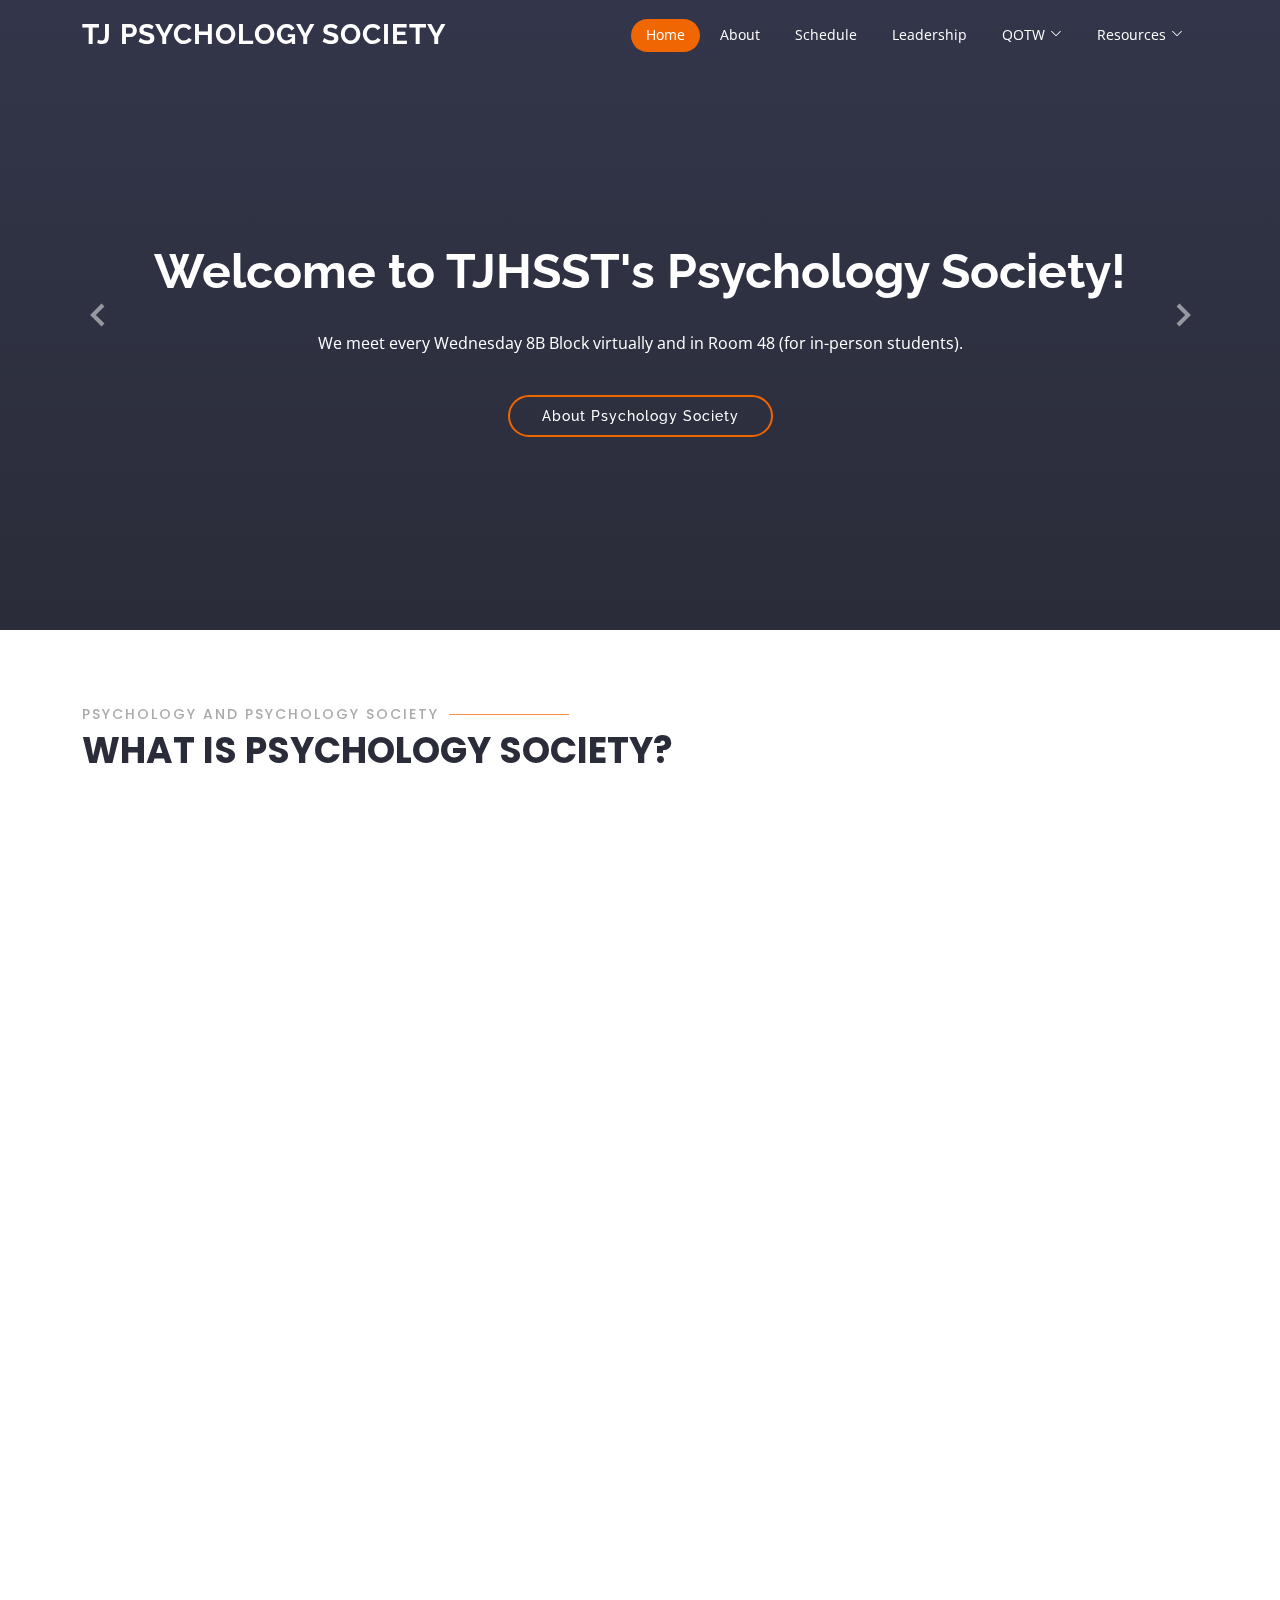
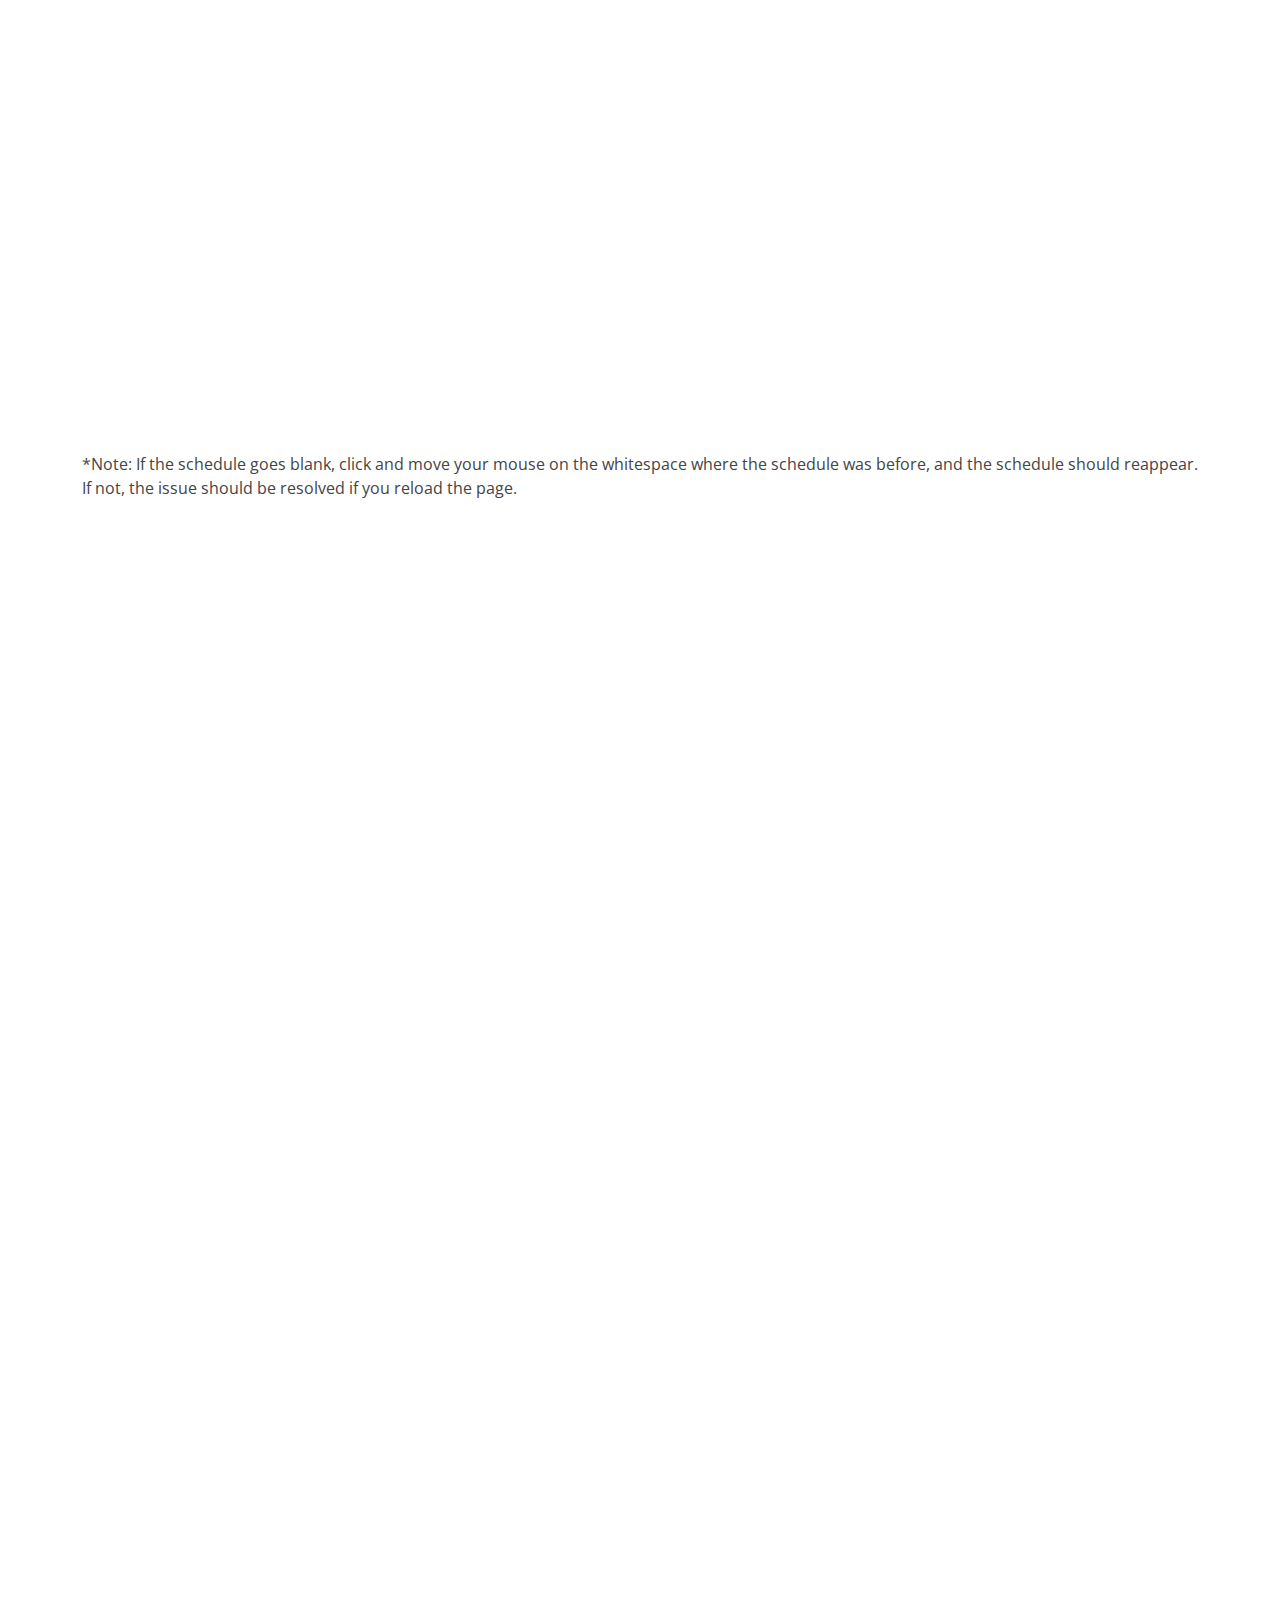
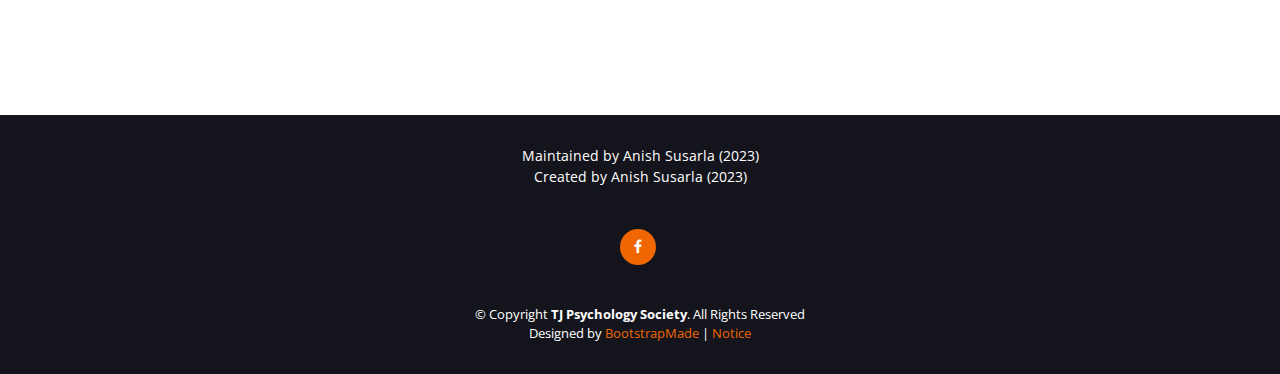
==== index.html @ 1a642ba5 "update img ref - 04-02-21 2:57pm" ====
<!DOCTYPE html>
<html lang="en">

<head>
  <meta charset="utf-8">
  <meta content="width=device-width, initial-scale=1.0" name="viewport">

  <title>TJ Psychology Society</title>
  <meta content="" name="description">
  <meta content="" name="keywords">

  <!-- Favicons -->
  <link href="assets/img/favicon2.png" rel="icon">
  <link href="assets/img/apple-touch-icon.png" rel="apple-touch-icon">

  <!-- Google Fonts -->
  <link href="https://fonts.googleapis.com/css?family=Open+Sans:300,300i,400,400i,600,600i,700,700i|Raleway:300,300i,400,400i,500,500i,600,600i,700,700i|Poppins:300,300i,400,400i,500,500i,600,600i,700,700i" rel="stylesheet">

  <!-- Vendor CSS Files -->
  <link href="assets/vendor/animate.css/animate.min.css" rel="stylesheet">
  <link href="assets/vendor/aos/aos.css" rel="stylesheet">
  <link href="assets/vendor/bootstrap/css/bootstrap.min.css" rel="stylesheet">
  <link href="assets/vendor/bootstrap-icons/bootstrap-icons.css" rel="stylesheet">
  <link href="assets/vendor/boxicons/css/boxicons.min.css" rel="stylesheet">
  <link href="assets/vendor/glightbox/css/glightbox.min.css" rel="stylesheet">
  <link href="assets/vendor/remixicon/remixicon.css" rel="stylesheet">
  <link href="assets/vendor/swiper/swiper-bundle.min.css" rel="stylesheet">

  <!-- Template Main CSS File -->
  <link href="assets/css/style.css" rel="stylesheet">

  <!-- =======================================================
  * Template Name: Selecao - v4.1.0
  * Template URL: https://bootstrapmade.com/selecao-bootstrap-template/
  * Author: BootstrapMade.com 
  * License: https://bootstrapmade.com/license/
  ======================================================== -->
</head>

<body>

  <!-- ======= Header ======= -->
  <header id="header" class="fixed-top d-flex align-items-center  header-transparent ">
    <div class="container d-flex align-items-center justify-content-between">

      <div class="logo">
        <h1><a href="index.html">TJ PSYCHOLOGY SOCIETY</a></h1>
      </div>

      <nav id="navbar" class="navbar">
        <ul>
          <li><a class="nav-link scrollto active" href="#hero">Home</a></li>
          <li><a class="nav-link scrollto" href="#about">About</a></li>
          <li><a class="nav-link scrollto" href="#schedule">Schedule</a></li>
          <li><a class="nav-link scrollto" href="#team">Leadership</a></li>
          <li class="dropdown"><a href="https://docs.google.com/forms/d/e/1FAIpQLSdiTD6ahr55Bt3IX2tHbGEdwJKEc-33DGh9ZpDoCtppLdoUzA/viewform", target="_blank"><span>QOTW</span> <i class="bi bi-chevron-down"></i></a>
            <ul>
              <li><a href="https://docs.google.com/spreadsheets/d/1Gc9QpyV08xGhLRUCPkau6WySYodhN2uGsA_HZt8ia4I/edit?usp=sharing" target="_blank">Leaderboard</a></li>
            </ul>
          </li>
          <li class="dropdown"><a href="resources.html"><span>Resources</span> <i class="bi bi-chevron-down"></i></a>
            <ul>
              <li><a href="lectures.html">2020-21 Lectures</a></li>
              <li><a href="announcements.html">Announcements</a></li>
              <li><a href="https://tinyurl.com/TJPsychSocConstitution" target="_blank">Club Constitution</a></li>
              <li><a href="https://tinyurl.com/TJPsychSocMailingList" target="_blank">Mailing List</a></li>
              <li><a href="resources.html#psychOpportunities">Psychology Opportunities</a></li>
              <li><a href="additional.html">Additional Resources</a></li>
            </ul>
          </li>
        </ul>
        <i class="bi bi-list mobile-nav-toggle"></i>
      </nav><!-- .navbar -->

    </div>

    
  </header><!-- End Header -->

  <!-- ======= Hero Section ======= -->
  <section id="hero" class="d-flex flex-column justify-content-end align-items-center">
    <div id="heroCarousel" data-bs-interval="5000" class="container carousel carousel-fade" data-bs-ride="carousel">

      <!-- Slide 1 -->
      <div class="carousel-item active">
        <div class="carousel-container">
          <h2 class="animate__animated animate__fadeInDown">Welcome to <span>TJHSST's Psychology Society!</span></h2>
          <p class="animate__animated fanimate__fadeInUp">We meet every Wednesday 8B Block virtually and in Room 48 (for in-person students).</p>
          <a href="#about" class="btn-get-started animate__animated animate__fadeInUp scrollto">About Psychology Society</a>
        </div>
      </div>

      <!-- Slide 2 -->
      <div class="carousel-item">
        <div class="carousel-container">
          <h2 class="animate__animated animate__fadeInDown">Want to learn about cool psychology topics</h2>
          <p class="animate__animated animate__fadeInUp">Like illusions, memory, perception, and more?</p>
          <a href="lectures.html" class="btn-get-started animate__animated animate__fadeInUp scrollto">View our past lectures</a>
        </div>
      </div>

      <!-- Slide 3 -->
      <div class="carousel-item">
        <div class="carousel-container">
          <h2 class="animate__animated animate__fadeInDown">Join us every Wednesday 8B Block</h2>
          <p class="animate__animated animate__fadeInUp">For interactive lectures, activities, and experiments pertaining to psychology!</p>
          <a href="https://tinyurl.com/TJPsychSocMailingList" target="_blank" class="btn-get-started animate__animated animate__fadeInUp scrollto">Join our Mailing List!</a>
        </div>
      </div>

      <a class="carousel-control-prev" href="#heroCarousel" role="button" data-bs-slide="prev">
        <span class="carousel-control-prev-icon bx bx-chevron-left" aria-hidden="true"></span>
      </a>

      <a class="carousel-control-next" href="#heroCarousel" role="button" data-bs-slide="next">
        <span class="carousel-control-next-icon bx bx-chevron-right" aria-hidden="true"></span>
      </a>
    
    <div>

    </section><!-- End Hero -->

    <!-- ======= About Section ======= -->
    <section id="about" class="about">
      <div class="container">

        <div class="section-title" data-aos="zoom-out">
          <h2>Psychology and Psychology Society</h2>
          <p>What is Psychology Society?</p>
        </div>

        <div class="row content" data-aos="fade-up">
          <div class="col-lg-6">
            <p>
              Psychology is the study of the mind and behavior (American Psychological Association). Here are some places where psychology is used, that you may have not even noticed!
            </p>
            <p>
              We aim to help students explore their interest in psychology through <br> competitions, interactive games, and fun presentations!
            </p>
          </div>
          <div class="col-lg-6 pt-4 pt-lg-0">
            <p>
              We also provide a bounty of resources that you can view to help you explore your interest in psychology!
            </p>
            <a href="resources.html#psychOpportunities" class="btn-learn-more">Psychology Opportunities</a>
          </div>
        </div>

      </div>
    </section><!-- End About Section -->

    <!-- ======= Schedule Section ======= -->
    <section id="schedule" class="schedule">
      <div class="container">

        <div class="section-title" data-aos="zoom-out">
          <h1>Schedule*</h1>
        </div>

        <p><iframe width=55% height="860px"
        src="https://docs.google.com/spreadsheets/d/e/2PACX-1vRfyTHDIfoZhvks8K4xETNmg35-pO_MVTUprwcq9PggQh6pDBzN7PwajuSu5PRzFOYyxEeQQCEhjYvd/pubhtml?widget=true&amp;headers=false"></iframe>
        </p>

        <p>
          *Note: If the schedule goes blank, click and move your mouse on the whitespace where the schedule was before, and the schedule should reappear.<br>
          If not, the issue should be resolved if you reload the page.
        </p>
      </div>
    </section><!-- End Schedule Section -->

    <!-- ======= Team Section ======= -->
    <section id="team" class="team">
      <div class="container">

        <div class="section-title" data-aos="zoom-out">
          <h2>Leadership</h2>
          <p>Meet the Team</p>
        </div>

        <div class="row">
          
          <div class="col-lg-3 col-md-6 d-flex align-items-stretch">
            <div class="member" data-aos="fade-up">
              <div class="member-img">
                <img src="assets/img/team/team-1.jpg" class="img-fluid" alt="">
              </div>
              <div class="member-info">
                <h4>Mrs. Teresa Hamrick</h4>
                <span>Sponsor</span>
              </div>
            </div>
          </div>

          <div class="col-lg-3 col-md-6 d-flex align-items-stretch">
            <div class="member" data-aos="fade-up" data-aos-delay="100">
              <div class="member-img">
                <img src="assets/img/team/jay.jpg" class="img-fluid" alt="">
              </div>
              <div class="member-info">
                <h4>Jay</h4>
                <span>Co-President</span>
              </div>
            </div>
          </div>

          <div class="col-lg-3 col-md-6 d-flex align-items-stretch">
            <div class="member" data-aos="fade-up" data-aos-delay="200">
              <div class="member-img">
                <img src="assets/img/team/keertana.jpg" class="img-fluid" alt="">
              </div>
              <div class="member-info">
                <h4>Keertana</h4>
                <span>Co-President</span>
              </div>
            </div>
          </div>

        </div>

        <div class="row">
          
          <div class="col-lg-3 col-md-6 d-flex align-items-stretch">
            <div class="member" data-aos="fade-up">
              <div class="member-img">
                <img src="assets/img/team/team-1.jpg" class="img-fluid" alt="">
              </div>
              <div class="member-info">
                <h4>Libby</h4>
                <span>Activities Coordinator</span>
              </div>
            </div>
          </div>

          <div class="col-lg-3 col-md-6 d-flex align-items-stretch">
            <div class="member" data-aos="fade-up" data-aos-delay="100">
              <div class="member-img">
                <img src="assets/img/team/samanvi.PNG" class="img-fluid" alt="">
              </div>
              <div class="member-info">
                <h4>Samanvi</h4>
                <span>Activities Coordinator</span>
              </div>
            </div>
          </div>

          <div class="col-lg-3 col-md-6 d-flex align-items-stretch">
            <div class="member" data-aos="fade-up" data-aos-delay="200">
              <div class="member-img">
                <img src="assets/img/team/anish.PNG" class="img-fluid" alt="">
              </div>
              <div class="member-info">
                <h4>Anish</h4>
                <span>Webmaster</span>
              </div>
            </div>
          </div>

          <div class="col-lg-3 col-md-6 d-flex align-items-stretch">
            <div class="member" data-aos="fade-up" data-aos-delay="300">
              <div class="member-img">
                <img src="assets/img/team/sai.png" class="img-fluid" alt="">
              </div>
              <div class="member-info">
                <h4>Sai</h4>
                <span>Treasurer</span>
              </div>
            </div>
          </div>

        </div>

      </div>
    </section><!-- End Team Section -->

  </main><!-- End #main -->

  <!-- ======= Footer ======= -->
  <footer id="footer">
    <div class="container">
      Maintained by Anish Susarla (2023)<br>
      Created by Anish Susarla (2023)<br><br><br>
      <div class="social-links">
        <a href="https://tinyurl.com/TJPsychSoc" target="_blank" class="facebook"><i class="bx bxl-facebook"></i></a>
      </div>
      <div class="credits">
        <!-- All the links in the footer should remain intact. -->
        <!-- You can delete the links only if you purchased the pro version. -->
        <!-- Licensing information: https://bootstrapmade.com/license/ -->
        <!-- Purchase the pro version with working PHP/AJAX contact form: https://bootstrapmade.com/selecao-bootstrap-template/ -->
        © Copyright <strong><span>TJ Psychology Society</span></strong>. All Rights Reserved <br>
        Designed by <a href="https://bootstrapmade.com/">BootstrapMade</a>
         | 
        <a href="Notice.txt" target="_blank">Notice</a>
      </div>
    </div>
  </footer><!-- End Footer -->

  <a href="#" class="back-to-top d-flex align-items-center justify-content-center"><i class="bi bi-arrow-up-short"></i></a>

  <!-- Vendor JS Files -->
  <script src="assets/vendor/aos/aos.js"></script>
  <script src="assets/vendor/bootstrap/js/bootstrap.bundle.min.js"></script>
  <script src="assets/vendor/glightbox/js/glightbox.min.js"></script>
  <script src="assets/vendor/isotope-layout/isotope.pkgd.min.js"></script>
  <script src="assets/vendor/php-email-form/validate.js"></script>
  <script src="assets/vendor/swiper/swiper-bundle.min.js"></script>

  <!-- Template Main JS File -->
  <script src="assets/js/main.js"></script>

</body>

</html>
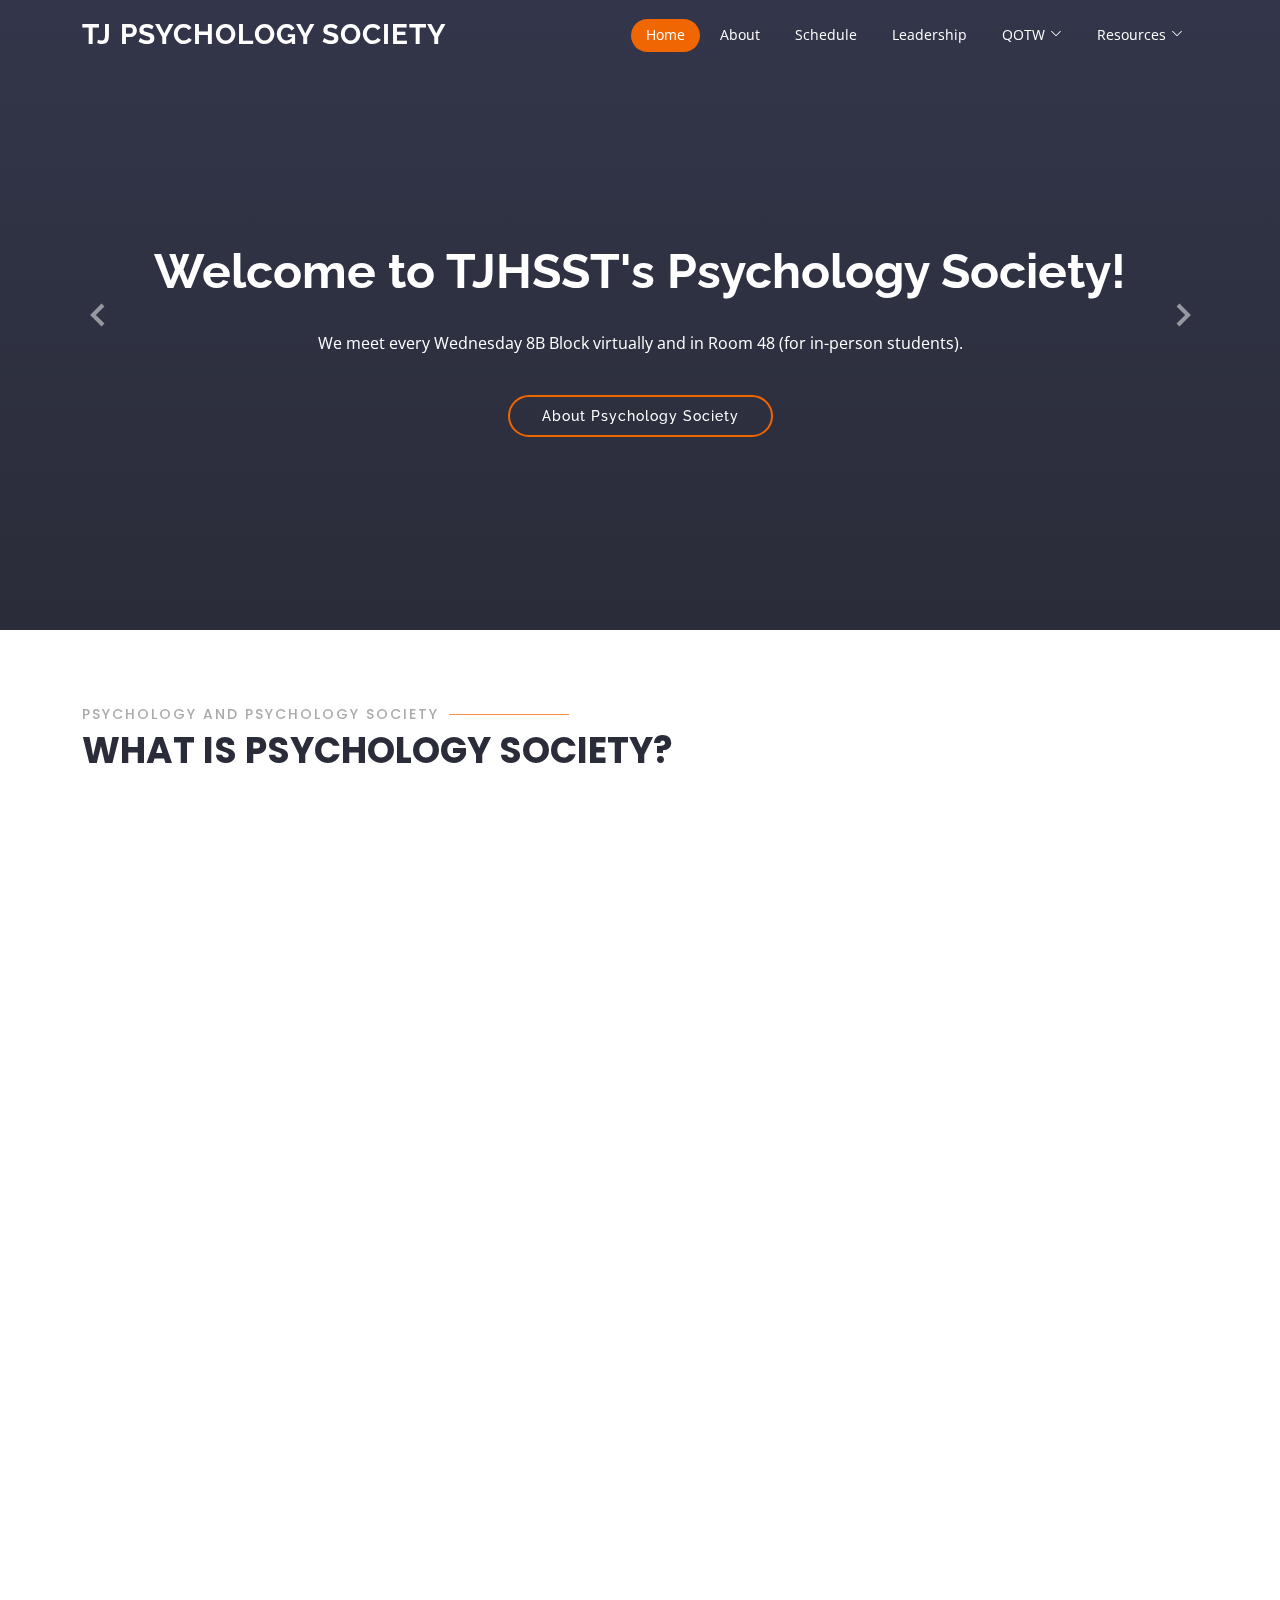
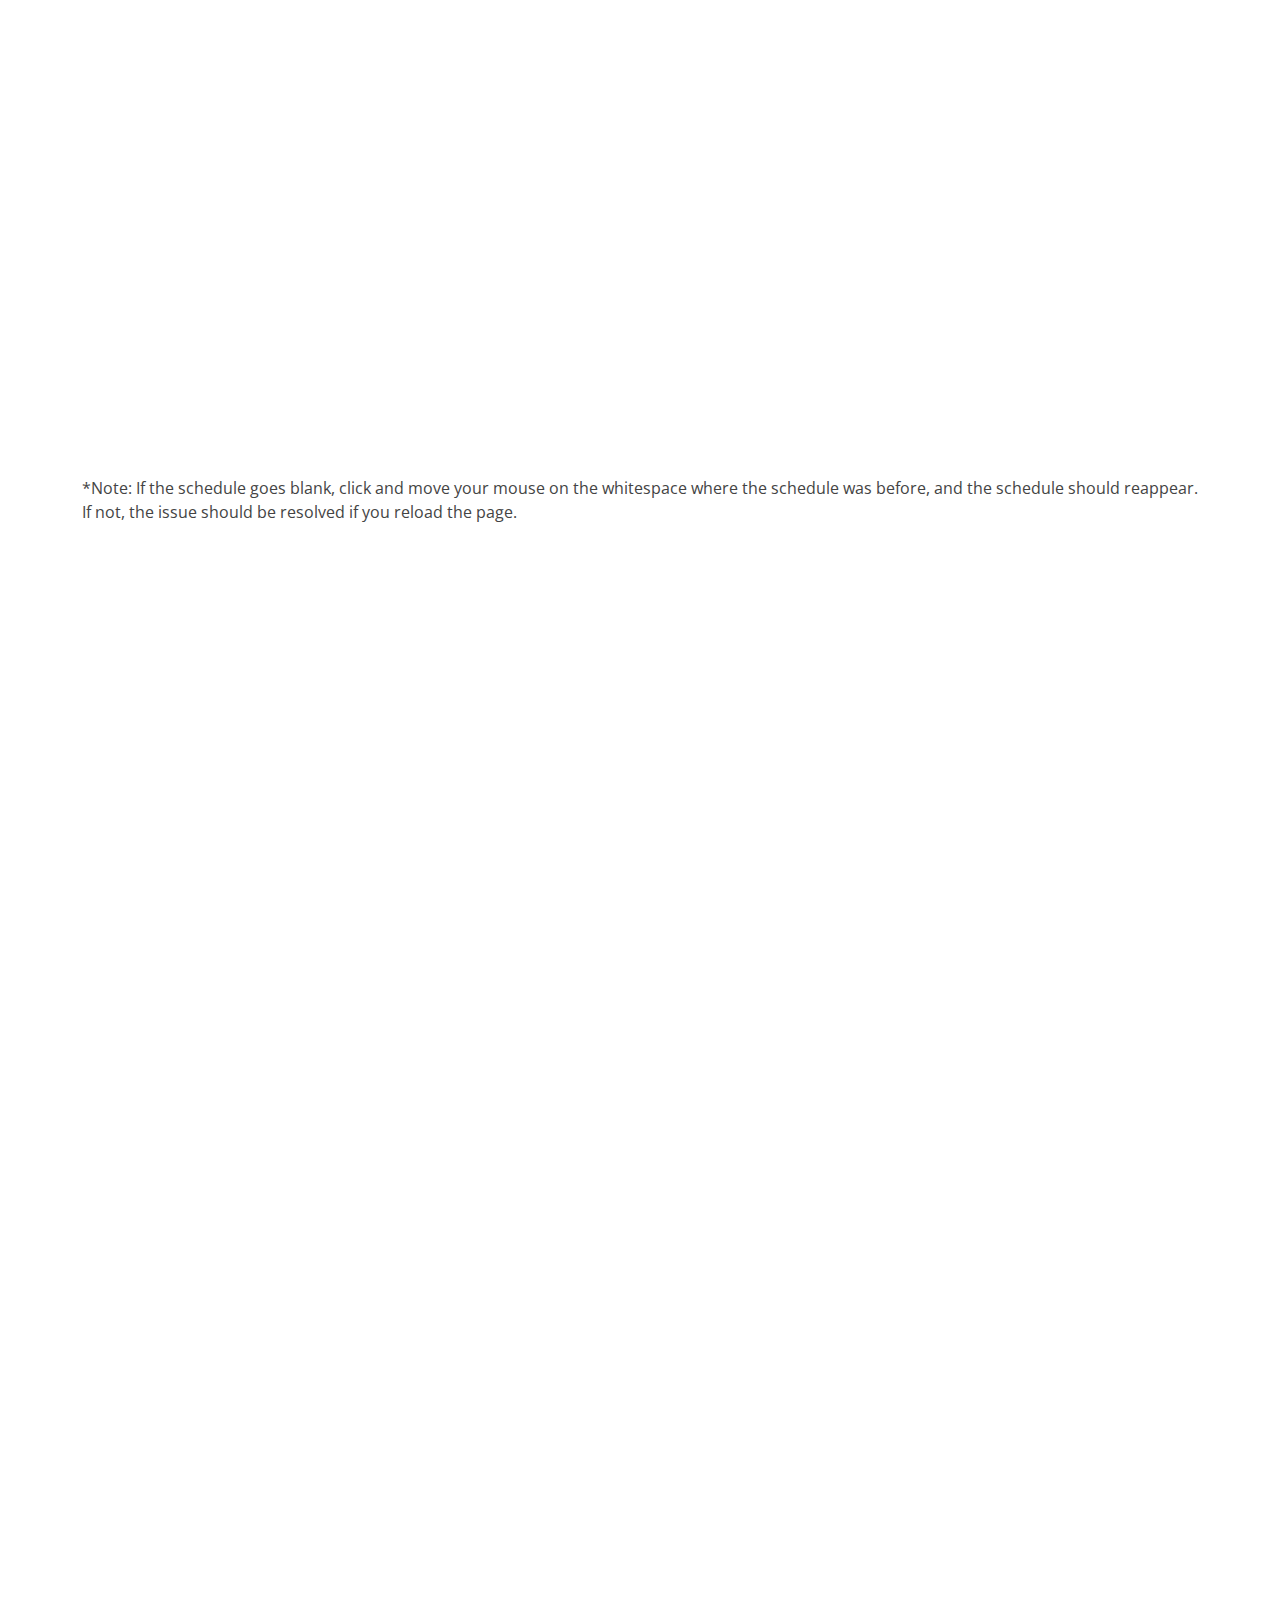
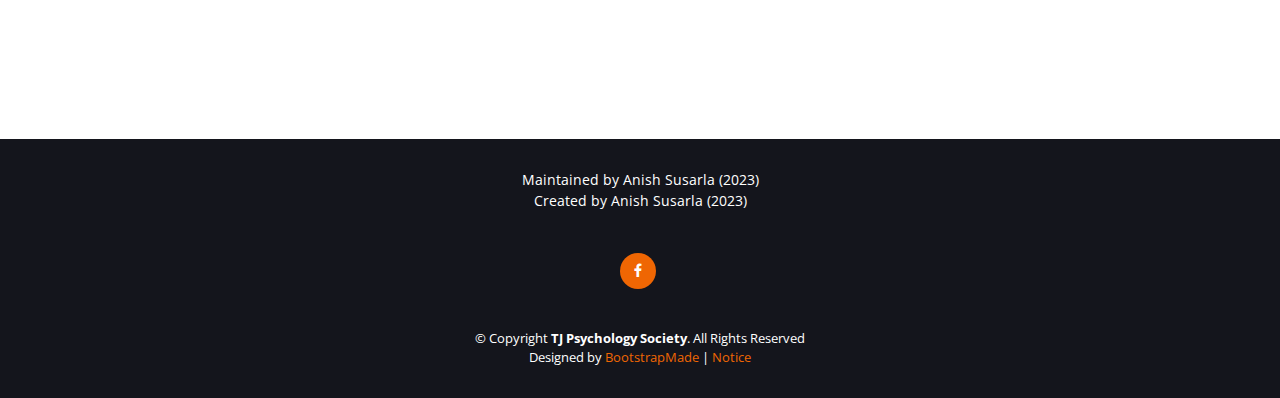
==== commit bf714a2f: "updated wording in about - 04-02-21 3:25pm" ====
--- a/index.html
+++ b/index.html
@@ -132,7 +132,7 @@
         <div class="row content" data-aos="fade-up">
           <div class="col-lg-6">
             <p>
-              Psychology is the study of the mind and behavior (American Psychological Association). Here are some places where psychology is used, that you may have not even noticed!
+              Psychology is the study of the mind and behavior (American Psychological Association). Psychology helps people in a major way because it explain why people act the way they do; so this can help them understand their mistakes through science!
             </p>
             <p>
               We aim to help students explore their interest in psychology through <br> competitions, interactive games, and fun presentations!
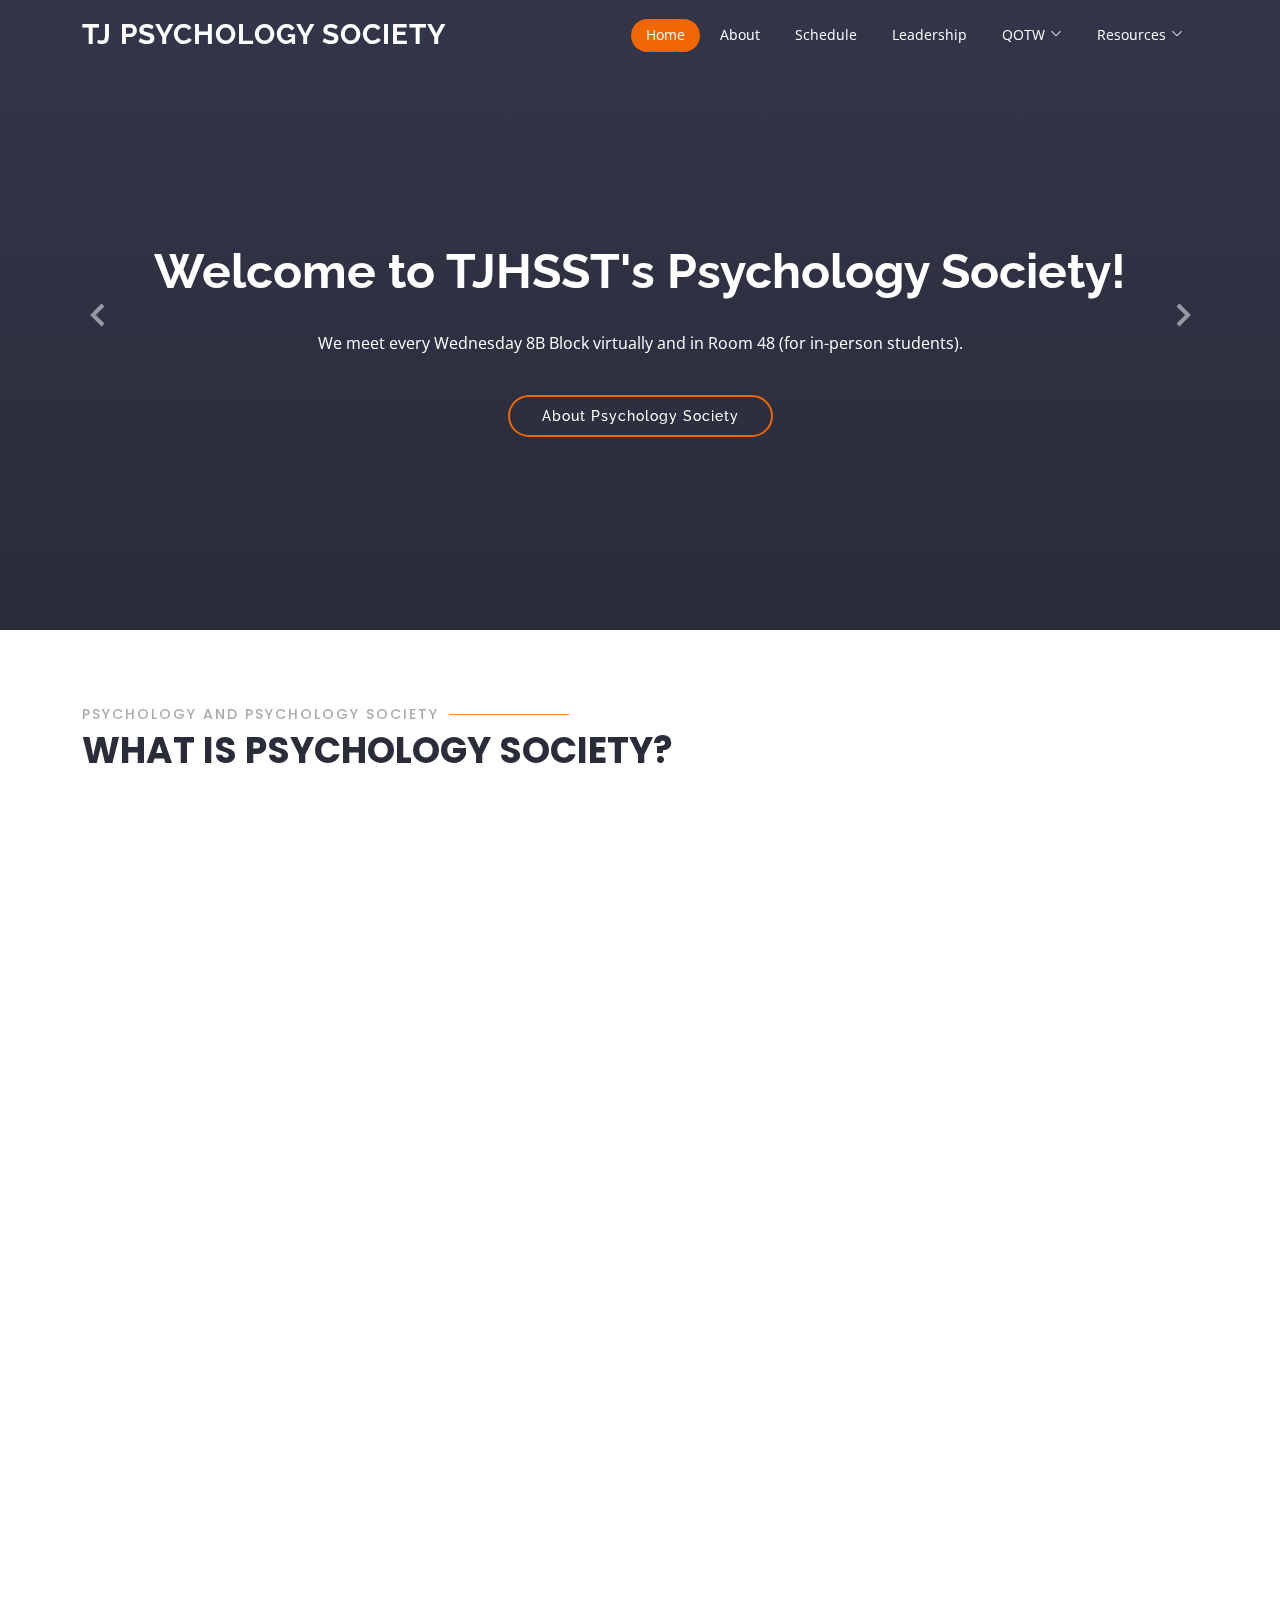
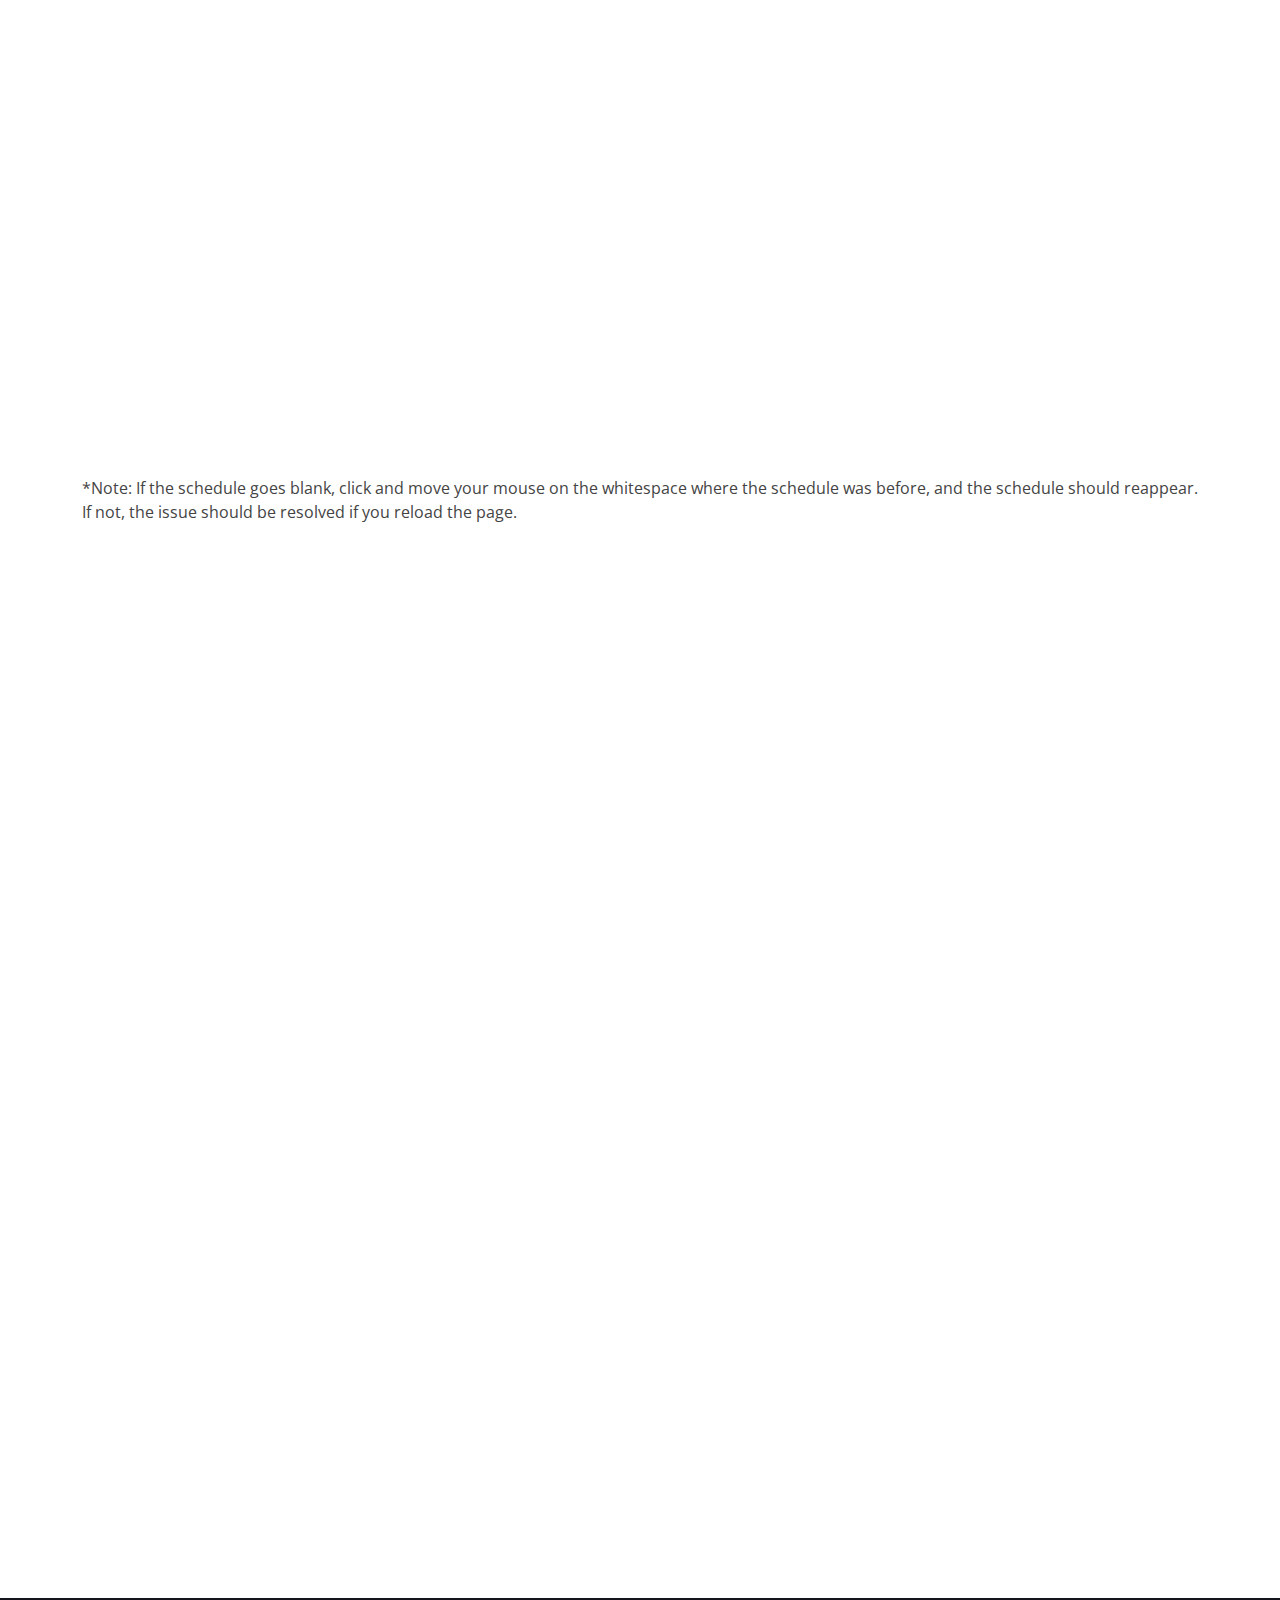
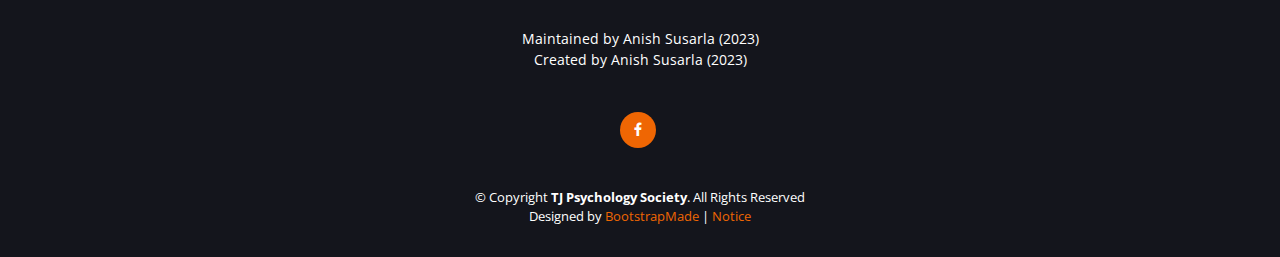
==== commit 9f312ea1: "update img refs - 04-05-21 9:37am" ====
--- a/index.html
+++ b/index.html
@@ -206,7 +206,7 @@
           <div class="col-lg-3 col-md-6 d-flex align-items-stretch">
             <div class="member" data-aos="fade-up" data-aos-delay="200">
               <div class="member-img">
-                <img src="assets/img/team/keertana.jpg" class="img-fluid" alt="">
+                <img src="assets/img/team/keertana_cropped.jpg" class="img-fluid" alt="">
               </div>
               <div class="member-info">
                 <h4>Keertana</h4>
@@ -222,7 +222,7 @@
           <div class="col-lg-3 col-md-6 d-flex align-items-stretch">
             <div class="member" data-aos="fade-up">
               <div class="member-img">
-                <img src="assets/img/team/team-1.jpg" class="img-fluid" alt="">
+                <img src="assets/img/team/libby.jpg" class="img-fluid" alt="">
               </div>
               <div class="member-info">
                 <h4>Libby</h4>
@@ -234,7 +234,7 @@
           <div class="col-lg-3 col-md-6 d-flex align-items-stretch">
             <div class="member" data-aos="fade-up" data-aos-delay="100">
               <div class="member-img">
-                <img src="assets/img/team/samanvi.PNG" class="img-fluid" alt="">
+                <img src="assets/img/team/samanvi_cropped.png" class="img-fluid" alt="">
               </div>
               <div class="member-info">
                 <h4>Samanvi</h4>
@@ -246,7 +246,7 @@
           <div class="col-lg-3 col-md-6 d-flex align-items-stretch">
             <div class="member" data-aos="fade-up" data-aos-delay="200">
               <div class="member-img">
-                <img src="assets/img/team/anish.PNG" class="img-fluid" alt="">
+                <img src="assets/img/team/anish_cropped.png" class="img-fluid" alt="">
               </div>
               <div class="member-info">
                 <h4>Anish</h4>
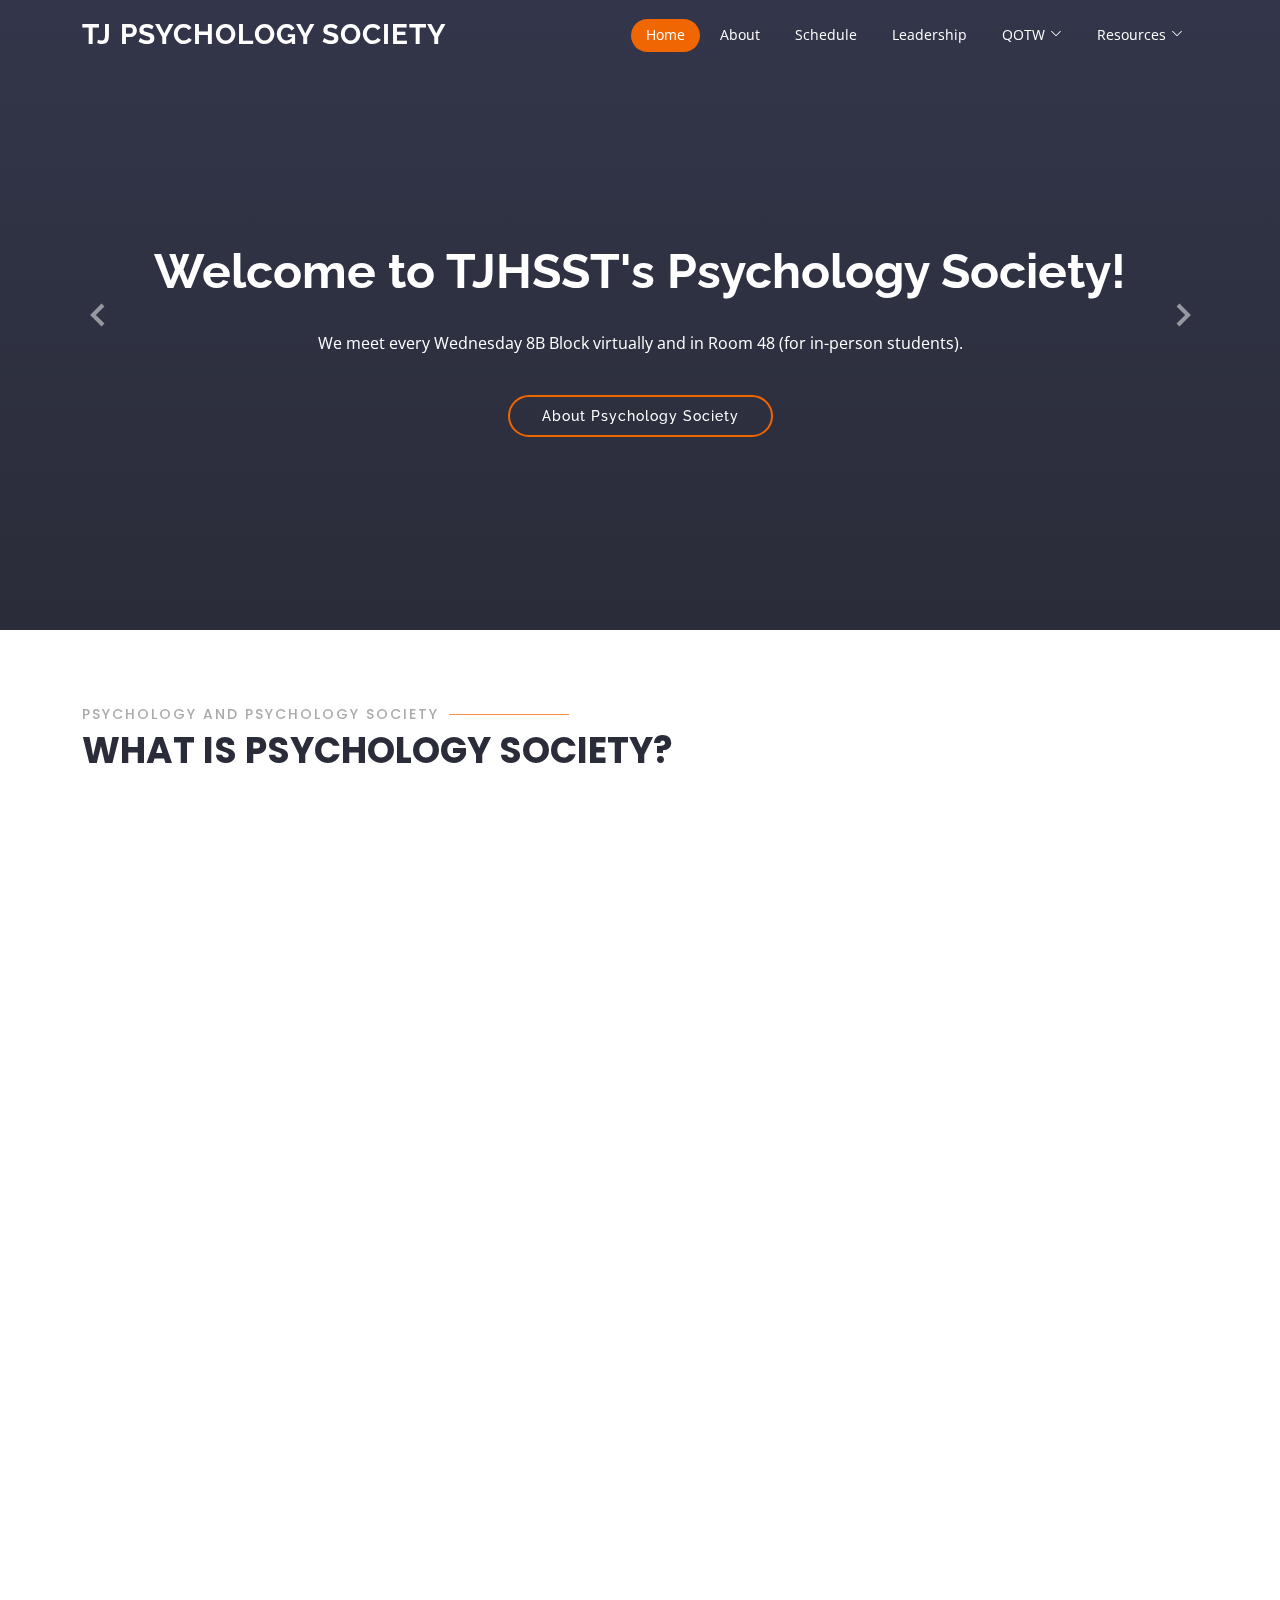
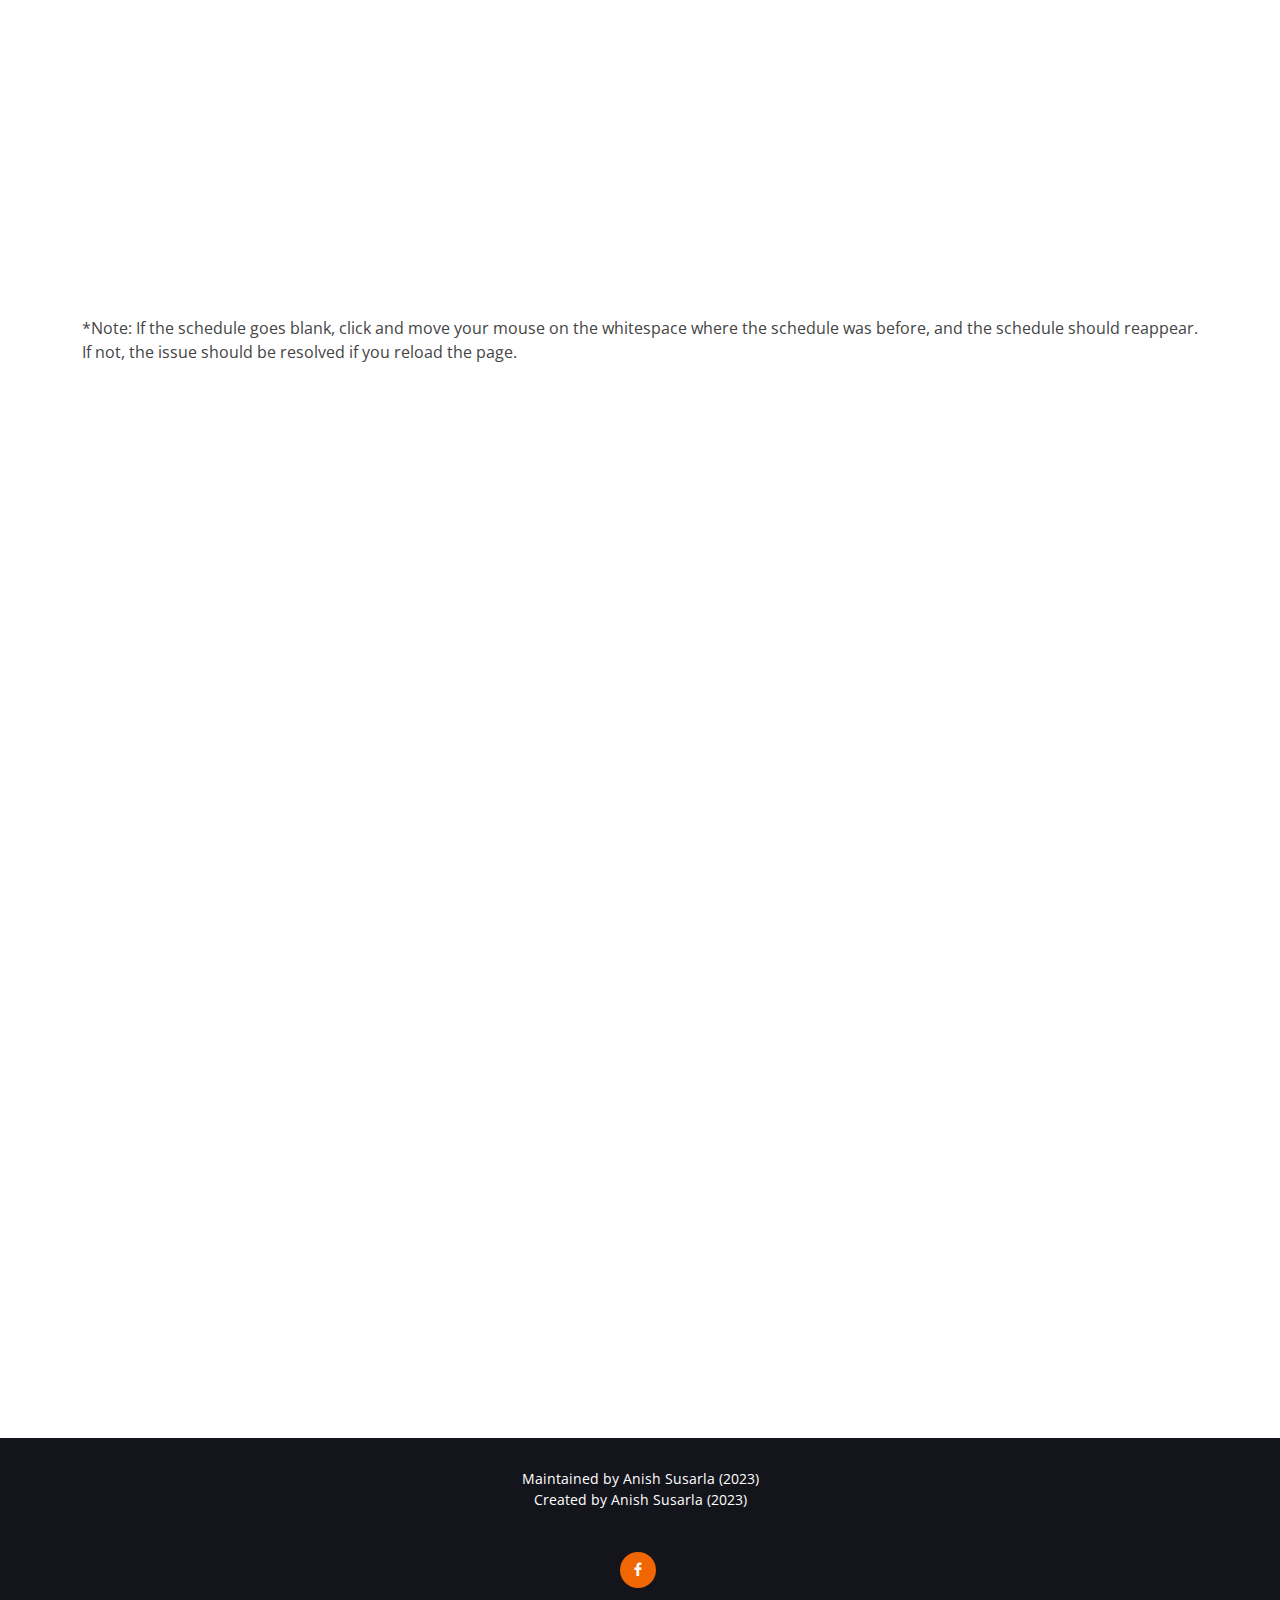
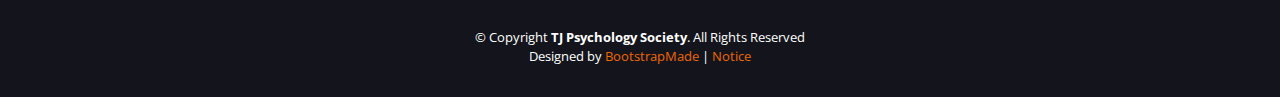
==== commit da8ae4e7: "updated schedule dimensions - 04-07-21 7:28pm" ====
--- a/index.html
+++ b/index.html
@@ -157,7 +157,7 @@
           <h1>Schedule*</h1>
         </div>
 
-        <p><iframe width=55% height="860px"
+        <p><iframe width=100% height="700px"
         src="https://docs.google.com/spreadsheets/d/e/2PACX-1vRfyTHDIfoZhvks8K4xETNmg35-pO_MVTUprwcq9PggQh6pDBzN7PwajuSu5PRzFOYyxEeQQCEhjYvd/pubhtml?widget=true&amp;headers=false"></iframe>
         </p>
 
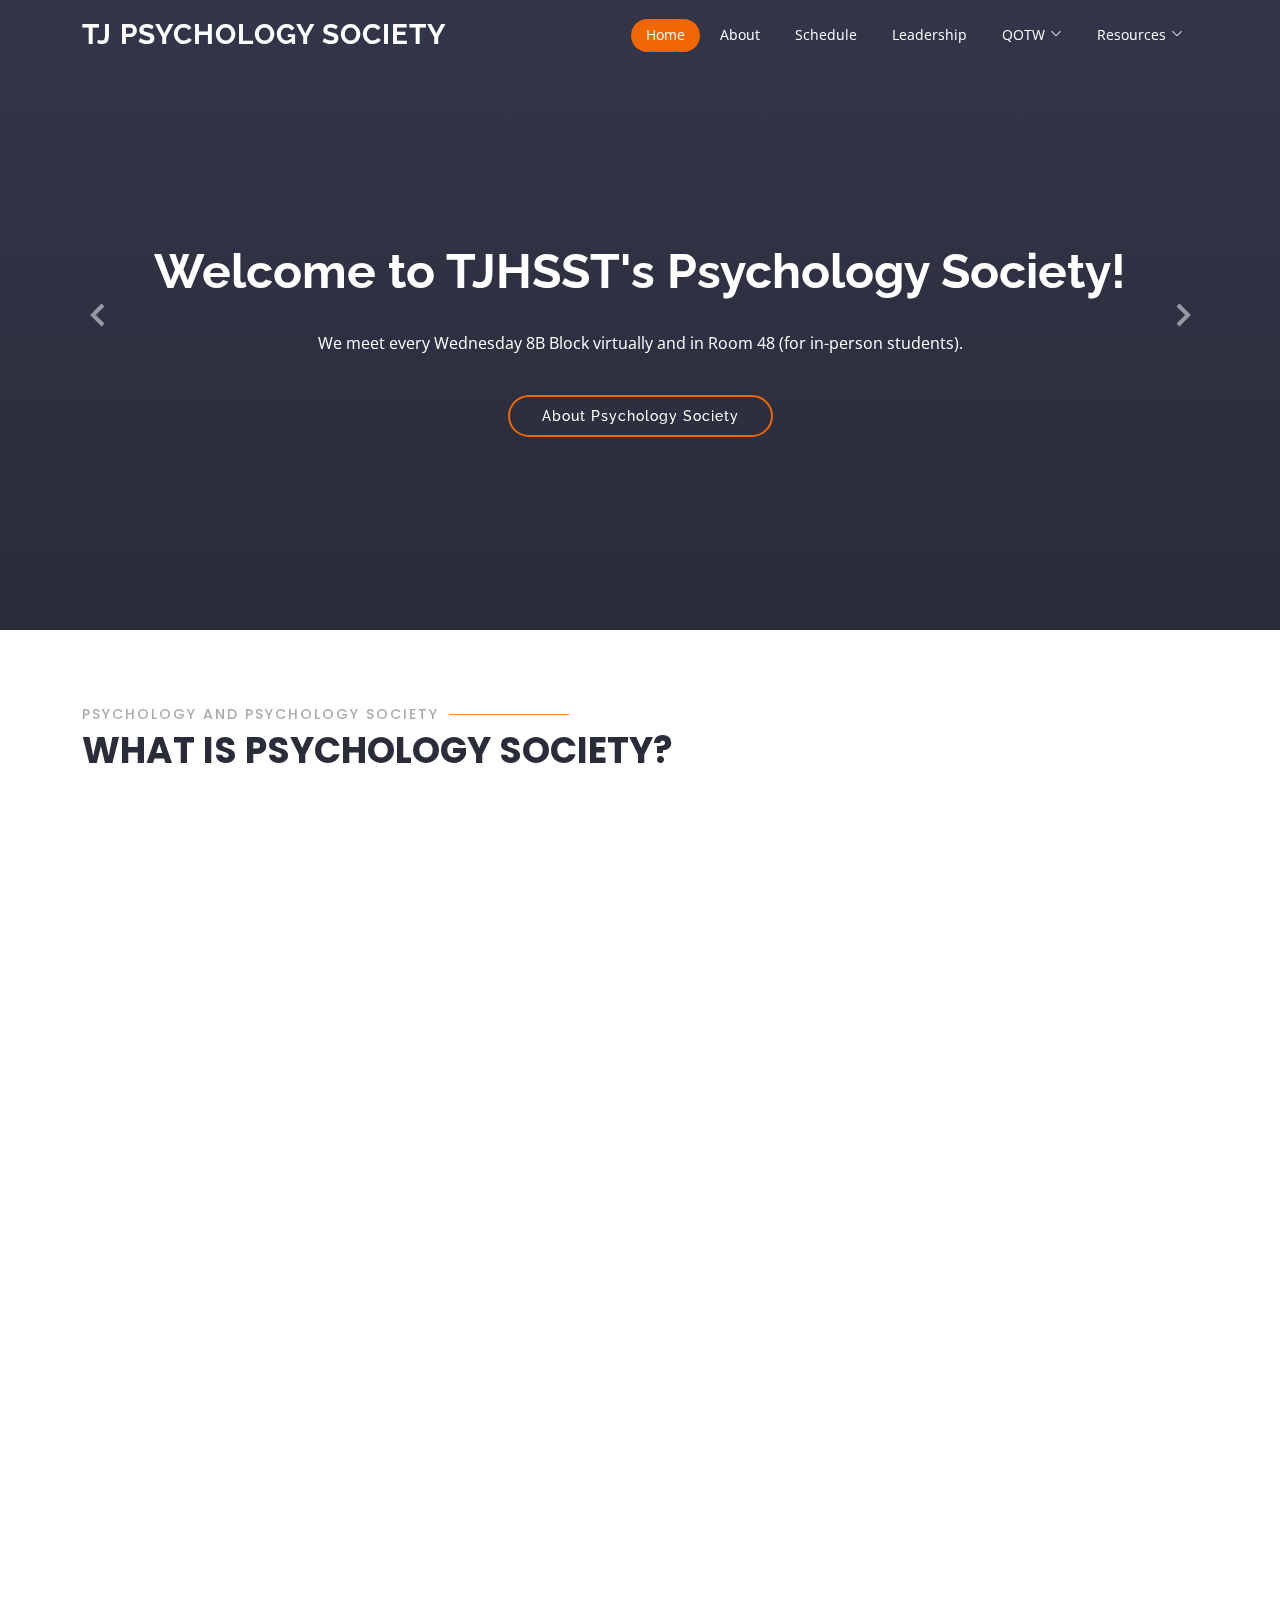
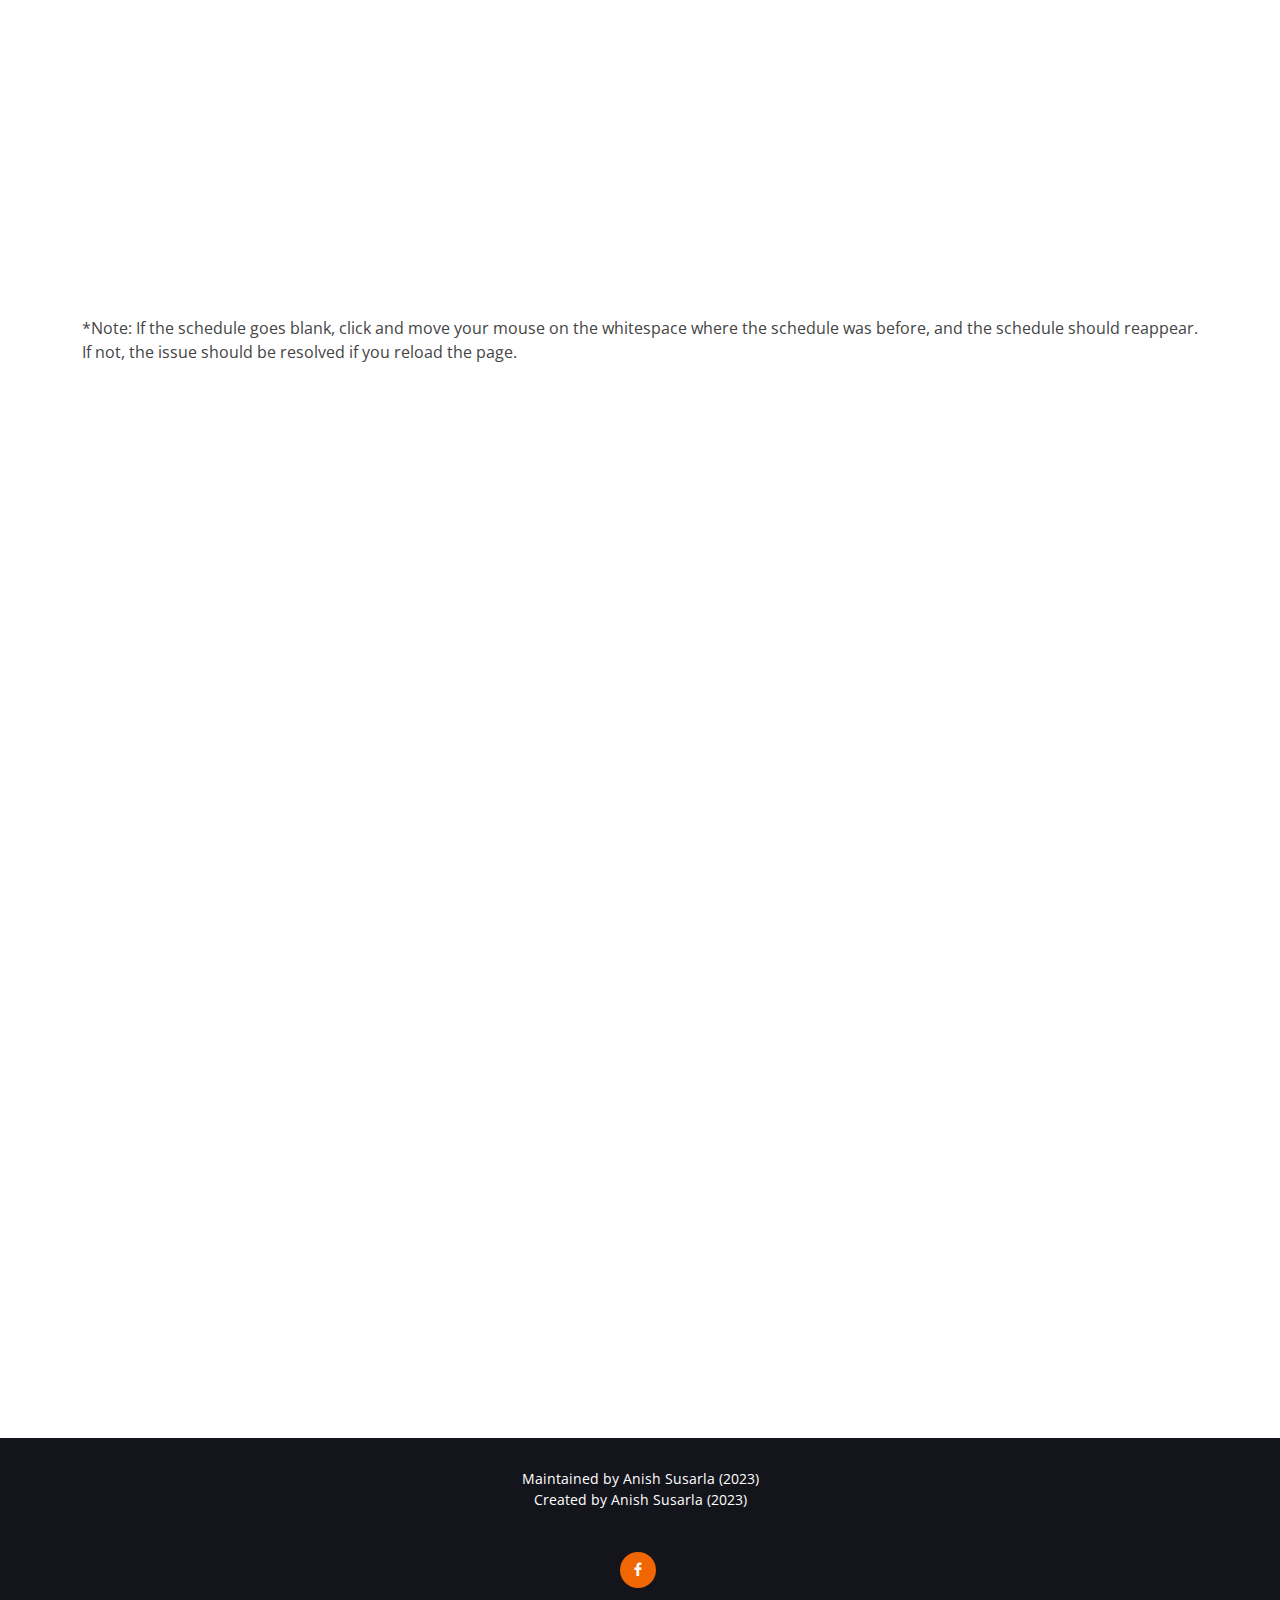
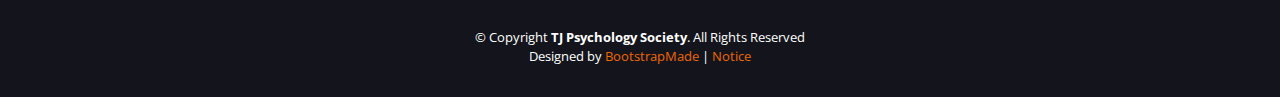
==== commit b48b2564: "final update before director transfer" ====
--- a/index.html
+++ b/index.html
@@ -178,18 +178,6 @@
         </div>
 
         <div class="row">
-          
-          <div class="col-lg-3 col-md-6 d-flex align-items-stretch">
-            <div class="member" data-aos="fade-up">
-              <div class="member-img">
-                <img src="assets/img/team/team-1.jpg" class="img-fluid" alt="">
-              </div>
-              <div class="member-info">
-                <h4>Mrs. Teresa Hamrick</h4>
-                <span>Sponsor</span>
-              </div>
-            </div>
-          </div>
 
           <div class="col-lg-3 col-md-6 d-flex align-items-stretch">
             <div class="member" data-aos="fade-up" data-aos-delay="100">
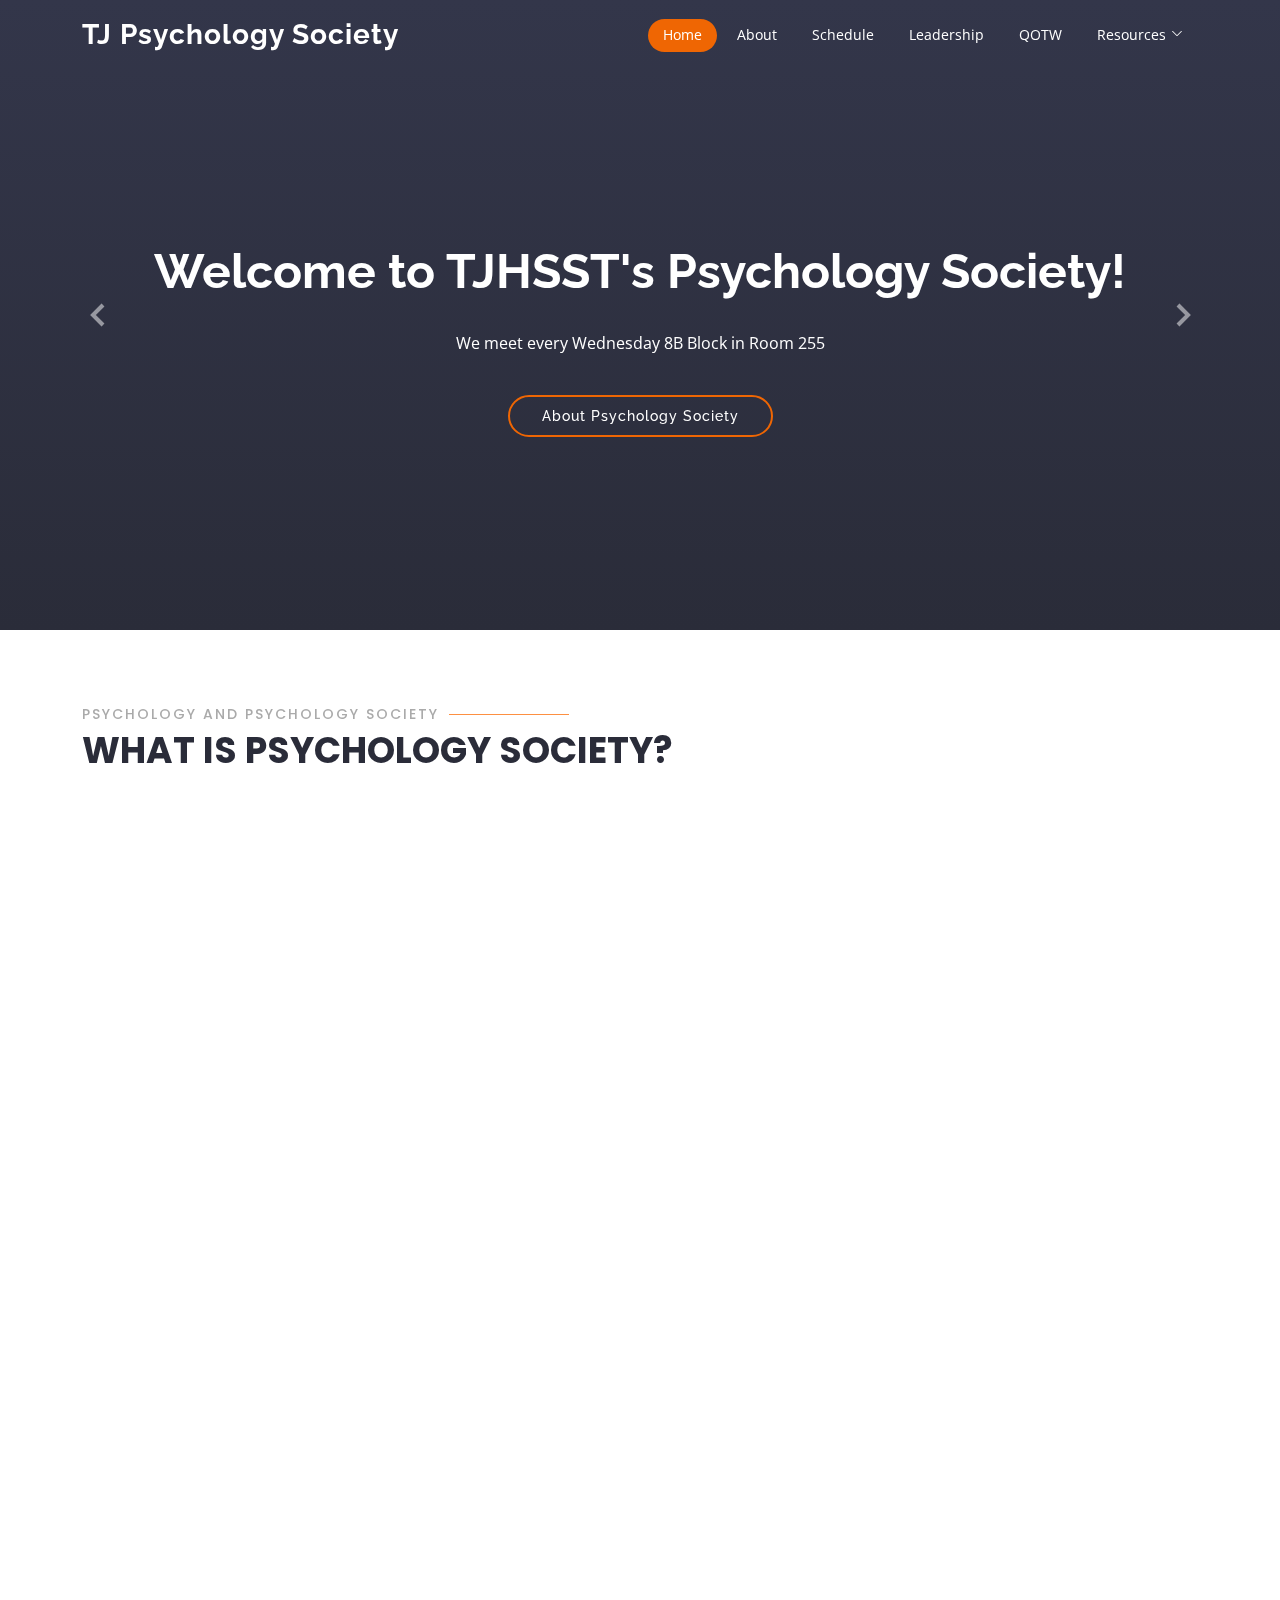
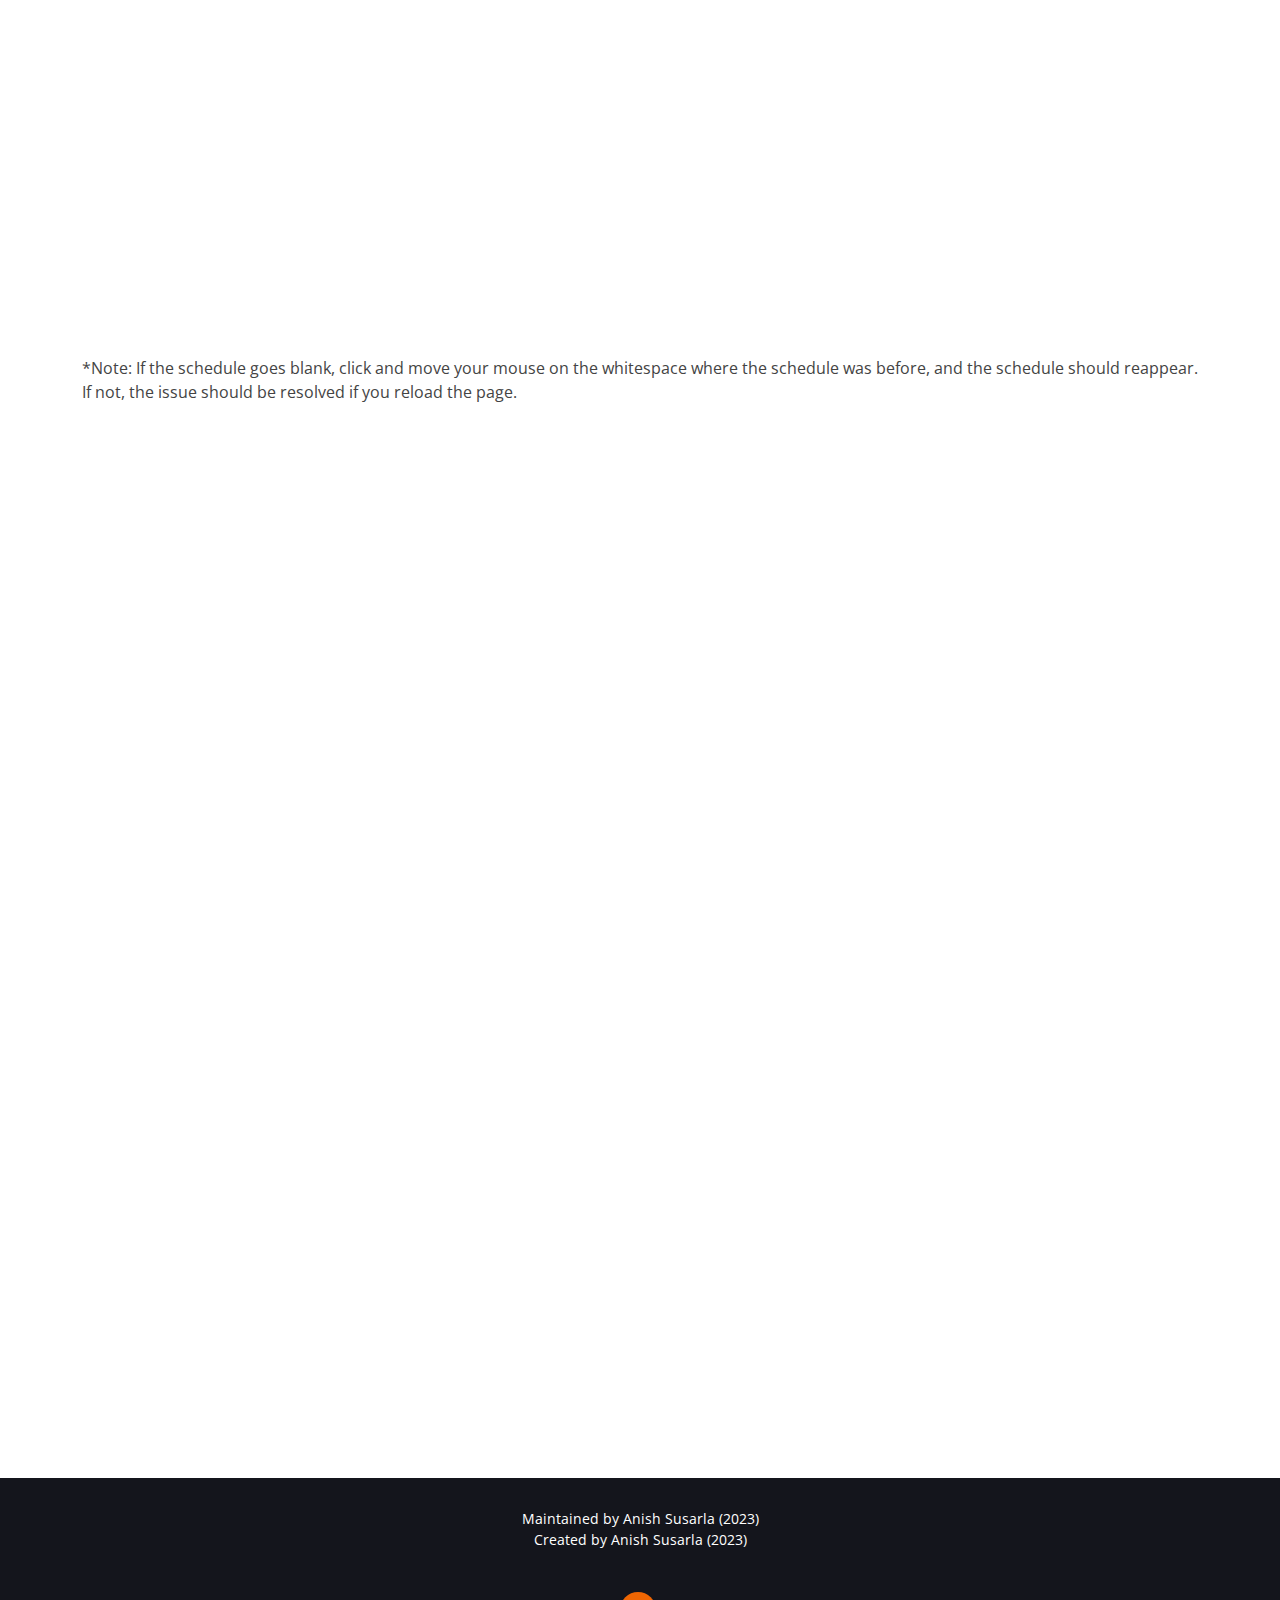
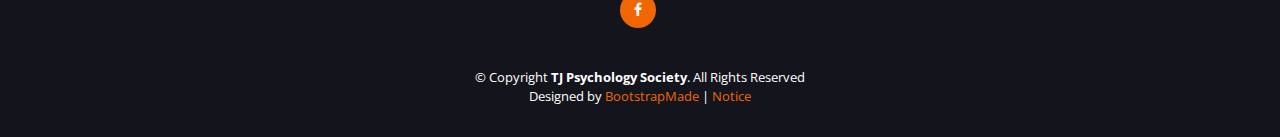
==== commit be955c0a: "files up to january 2022" ====
--- a/index.html
+++ b/index.html
@@ -1,301 +1,270 @@
-<!DOCTYPE html>
-<html lang="en">
-
-<head>
-  <meta charset="utf-8">
-  <meta content="width=device-width, initial-scale=1.0" name="viewport">
-
-  <title>TJ Psychology Society</title>
-  <meta content="" name="description">
-  <meta content="" name="keywords">
-
-  <!-- Favicons -->
-  <link href="assets/img/favicon2.png" rel="icon">
-  <link href="assets/img/apple-touch-icon.png" rel="apple-touch-icon">
-
-  <!-- Google Fonts -->
-  <link href="https://fonts.googleapis.com/css?family=Open+Sans:300,300i,400,400i,600,600i,700,700i|Raleway:300,300i,400,400i,500,500i,600,600i,700,700i|Poppins:300,300i,400,400i,500,500i,600,600i,700,700i" rel="stylesheet">
-
-  <!-- Vendor CSS Files -->
-  <link href="assets/vendor/animate.css/animate.min.css" rel="stylesheet">
-  <link href="assets/vendor/aos/aos.css" rel="stylesheet">
-  <link href="assets/vendor/bootstrap/css/bootstrap.min.css" rel="stylesheet">
-  <link href="assets/vendor/bootstrap-icons/bootstrap-icons.css" rel="stylesheet">
-  <link href="assets/vendor/boxicons/css/boxicons.min.css" rel="stylesheet">
-  <link href="assets/vendor/glightbox/css/glightbox.min.css" rel="stylesheet">
-  <link href="assets/vendor/remixicon/remixicon.css" rel="stylesheet">
-  <link href="assets/vendor/swiper/swiper-bundle.min.css" rel="stylesheet">
-
-  <!-- Template Main CSS File -->
-  <link href="assets/css/style.css" rel="stylesheet">
-
-  <!-- =======================================================
-  * Template Name: Selecao - v4.1.0
-  * Template URL: https://bootstrapmade.com/selecao-bootstrap-template/
-  * Author: BootstrapMade.com 
-  * License: https://bootstrapmade.com/license/
-  ======================================================== -->
-</head>
-
-<body>
-
-  <!-- ======= Header ======= -->
-  <header id="header" class="fixed-top d-flex align-items-center  header-transparent ">
-    <div class="container d-flex align-items-center justify-content-between">
-
-      <div class="logo">
-        <h1><a href="index.html">TJ PSYCHOLOGY SOCIETY</a></h1>
-      </div>
-
-      <nav id="navbar" class="navbar">
-        <ul>
-          <li><a class="nav-link scrollto active" href="#hero">Home</a></li>
-          <li><a class="nav-link scrollto" href="#about">About</a></li>
-          <li><a class="nav-link scrollto" href="#schedule">Schedule</a></li>
-          <li><a class="nav-link scrollto" href="#team">Leadership</a></li>
-          <li class="dropdown"><a href="https://docs.google.com/forms/d/e/1FAIpQLSdiTD6ahr55Bt3IX2tHbGEdwJKEc-33DGh9ZpDoCtppLdoUzA/viewform", target="_blank"><span>QOTW</span> <i class="bi bi-chevron-down"></i></a>
-            <ul>
-              <li><a href="https://docs.google.com/spreadsheets/d/1Gc9QpyV08xGhLRUCPkau6WySYodhN2uGsA_HZt8ia4I/edit?usp=sharing" target="_blank">Leaderboard</a></li>
-            </ul>
-          </li>
-          <li class="dropdown"><a href="resources.html"><span>Resources</span> <i class="bi bi-chevron-down"></i></a>
-            <ul>
-              <li><a href="lectures.html">2020-21 Lectures</a></li>
-              <li><a href="announcements.html">Announcements</a></li>
-              <li><a href="https://tinyurl.com/TJPsychSocConstitution" target="_blank">Club Constitution</a></li>
-              <li><a href="https://tinyurl.com/TJPsychSocMailingList" target="_blank">Mailing List</a></li>
-              <li><a href="resources.html#psychOpportunities">Psychology Opportunities</a></li>
-              <li><a href="additional.html">Additional Resources</a></li>
-            </ul>
-          </li>
-        </ul>
-        <i class="bi bi-list mobile-nav-toggle"></i>
-      </nav><!-- .navbar -->
-
-    </div>
-
-    
-  </header><!-- End Header -->
-
-  <!-- ======= Hero Section ======= -->
-  <section id="hero" class="d-flex flex-column justify-content-end align-items-center">
-    <div id="heroCarousel" data-bs-interval="5000" class="container carousel carousel-fade" data-bs-ride="carousel">
-
-      <!-- Slide 1 -->
-      <div class="carousel-item active">
-        <div class="carousel-container">
-          <h2 class="animate__animated animate__fadeInDown">Welcome to <span>TJHSST's Psychology Society!</span></h2>
-          <p class="animate__animated fanimate__fadeInUp">We meet every Wednesday 8B Block virtually and in Room 48 (for in-person students).</p>
-          <a href="#about" class="btn-get-started animate__animated animate__fadeInUp scrollto">About Psychology Society</a>
-        </div>
-      </div>
-
-      <!-- Slide 2 -->
-      <div class="carousel-item">
-        <div class="carousel-container">
-          <h2 class="animate__animated animate__fadeInDown">Want to learn about cool psychology topics</h2>
-          <p class="animate__animated animate__fadeInUp">Like illusions, memory, perception, and more?</p>
-          <a href="lectures.html" class="btn-get-started animate__animated animate__fadeInUp scrollto">View our past lectures</a>
-        </div>
-      </div>
-
-      <!-- Slide 3 -->
-      <div class="carousel-item">
-        <div class="carousel-container">
-          <h2 class="animate__animated animate__fadeInDown">Join us every Wednesday 8B Block</h2>
-          <p class="animate__animated animate__fadeInUp">For interactive lectures, activities, and experiments pertaining to psychology!</p>
-          <a href="https://tinyurl.com/TJPsychSocMailingList" target="_blank" class="btn-get-started animate__animated animate__fadeInUp scrollto">Join our Mailing List!</a>
-        </div>
-      </div>
-
-      <a class="carousel-control-prev" href="#heroCarousel" role="button" data-bs-slide="prev">
-        <span class="carousel-control-prev-icon bx bx-chevron-left" aria-hidden="true"></span>
-      </a>
-
-      <a class="carousel-control-next" href="#heroCarousel" role="button" data-bs-slide="next">
-        <span class="carousel-control-next-icon bx bx-chevron-right" aria-hidden="true"></span>
-      </a>
-    
-    <div>
-
-    </section><!-- End Hero -->
-
-    <!-- ======= About Section ======= -->
-    <section id="about" class="about">
-      <div class="container">
-
-        <div class="section-title" data-aos="zoom-out">
-          <h2>Psychology and Psychology Society</h2>
-          <p>What is Psychology Society?</p>
-        </div>
-
-        <div class="row content" data-aos="fade-up">
-          <div class="col-lg-6">
-            <p>
-              Psychology is the study of the mind and behavior (American Psychological Association). Psychology helps people in a major way because it explain why people act the way they do; so this can help them understand their mistakes through science!
-            </p>
-            <p>
-              We aim to help students explore their interest in psychology through <br> competitions, interactive games, and fun presentations!
-            </p>
-          </div>
-          <div class="col-lg-6 pt-4 pt-lg-0">
-            <p>
-              We also provide a bounty of resources that you can view to help you explore your interest in psychology!
-            </p>
-            <a href="resources.html#psychOpportunities" class="btn-learn-more">Psychology Opportunities</a>
-          </div>
-        </div>
-
-      </div>
-    </section><!-- End About Section -->
-
-    <!-- ======= Schedule Section ======= -->
-    <section id="schedule" class="schedule">
-      <div class="container">
-
-        <div class="section-title" data-aos="zoom-out">
-          <h1>Schedule*</h1>
-        </div>
-
-        <p><iframe width=100% height="700px"
-        src="https://docs.google.com/spreadsheets/d/e/2PACX-1vRfyTHDIfoZhvks8K4xETNmg35-pO_MVTUprwcq9PggQh6pDBzN7PwajuSu5PRzFOYyxEeQQCEhjYvd/pubhtml?widget=true&amp;headers=false"></iframe>
-        </p>
-
-        <p>
-          *Note: If the schedule goes blank, click and move your mouse on the whitespace where the schedule was before, and the schedule should reappear.<br>
-          If not, the issue should be resolved if you reload the page.
-        </p>
-      </div>
-    </section><!-- End Schedule Section -->
-
-    <!-- ======= Team Section ======= -->
-    <section id="team" class="team">
-      <div class="container">
-
-        <div class="section-title" data-aos="zoom-out">
-          <h2>Leadership</h2>
-          <p>Meet the Team</p>
-        </div>
-
-        <div class="row">
-
-          <div class="col-lg-3 col-md-6 d-flex align-items-stretch">
-            <div class="member" data-aos="fade-up" data-aos-delay="100">
-              <div class="member-img">
-                <img src="assets/img/team/jay.jpg" class="img-fluid" alt="">
-              </div>
-              <div class="member-info">
-                <h4>Jay</h4>
-                <span>Co-President</span>
-              </div>
-            </div>
-          </div>
-
-          <div class="col-lg-3 col-md-6 d-flex align-items-stretch">
-            <div class="member" data-aos="fade-up" data-aos-delay="200">
-              <div class="member-img">
-                <img src="assets/img/team/keertana_cropped.jpg" class="img-fluid" alt="">
-              </div>
-              <div class="member-info">
-                <h4>Keertana</h4>
-                <span>Co-President</span>
-              </div>
-            </div>
-          </div>
-
-        </div>
-
-        <div class="row">
-          
-          <div class="col-lg-3 col-md-6 d-flex align-items-stretch">
-            <div class="member" data-aos="fade-up">
-              <div class="member-img">
-                <img src="assets/img/team/libby.jpg" class="img-fluid" alt="">
-              </div>
-              <div class="member-info">
-                <h4>Libby</h4>
-                <span>Activities Coordinator</span>
-              </div>
-            </div>
-          </div>
-
-          <div class="col-lg-3 col-md-6 d-flex align-items-stretch">
-            <div class="member" data-aos="fade-up" data-aos-delay="100">
-              <div class="member-img">
-                <img src="assets/img/team/samanvi_cropped.png" class="img-fluid" alt="">
-              </div>
-              <div class="member-info">
-                <h4>Samanvi</h4>
-                <span>Activities Coordinator</span>
-              </div>
-            </div>
-          </div>
-
-          <div class="col-lg-3 col-md-6 d-flex align-items-stretch">
-            <div class="member" data-aos="fade-up" data-aos-delay="200">
-              <div class="member-img">
-                <img src="assets/img/team/anish_cropped.png" class="img-fluid" alt="">
-              </div>
-              <div class="member-info">
-                <h4>Anish</h4>
-                <span>Webmaster</span>
-              </div>
-            </div>
-          </div>
-
-          <div class="col-lg-3 col-md-6 d-flex align-items-stretch">
-            <div class="member" data-aos="fade-up" data-aos-delay="300">
-              <div class="member-img">
-                <img src="assets/img/team/sai.png" class="img-fluid" alt="">
-              </div>
-              <div class="member-info">
-                <h4>Sai</h4>
-                <span>Treasurer</span>
-              </div>
-            </div>
-          </div>
-
-        </div>
-
-      </div>
-    </section><!-- End Team Section -->
-
-  </main><!-- End #main -->
-
-  <!-- ======= Footer ======= -->
-  <footer id="footer">
-    <div class="container">
-      Maintained by Anish Susarla (2023)<br>
-      Created by Anish Susarla (2023)<br><br><br>
-      <div class="social-links">
-        <a href="https://tinyurl.com/TJPsychSoc" target="_blank" class="facebook"><i class="bx bxl-facebook"></i></a>
-      </div>
-      <div class="credits">
-        <!-- All the links in the footer should remain intact. -->
-        <!-- You can delete the links only if you purchased the pro version. -->
-        <!-- Licensing information: https://bootstrapmade.com/license/ -->
-        <!-- Purchase the pro version with working PHP/AJAX contact form: https://bootstrapmade.com/selecao-bootstrap-template/ -->
-        © Copyright <strong><span>TJ Psychology Society</span></strong>. All Rights Reserved <br>
-        Designed by <a href="https://bootstrapmade.com/">BootstrapMade</a>
-         | 
-        <a href="Notice.txt" target="_blank">Notice</a>
-      </div>
-    </div>
-  </footer><!-- End Footer -->
-
-  <a href="#" class="back-to-top d-flex align-items-center justify-content-center"><i class="bi bi-arrow-up-short"></i></a>
-
-  <!-- Vendor JS Files -->
-  <script src="assets/vendor/aos/aos.js"></script>
-  <script src="assets/vendor/bootstrap/js/bootstrap.bundle.min.js"></script>
-  <script src="assets/vendor/glightbox/js/glightbox.min.js"></script>
-  <script src="assets/vendor/isotope-layout/isotope.pkgd.min.js"></script>
-  <script src="assets/vendor/php-email-form/validate.js"></script>
-  <script src="assets/vendor/swiper/swiper-bundle.min.js"></script>
-
-  <!-- Template Main JS File -->
-  <script src="assets/js/main.js"></script>
-
-</body>
-
-</html>
+<!DOCTYPE html>
+<html lang="en">
+
+<head>
+  <meta charset="utf-8">
+  <meta content="width=device-width, initial-scale=1.0" name="viewport">
+  <link rel="image_src" href="public/assets/img/logo-nontransparent.PNG">
+
+  <title>TJ Psychology Society</title>
+  <meta content="" name="description">
+  <meta content="" name="keywords">
+  
+  <link href="assets/img/logo-nontransparent.png" rel="icon">
+  <link href="https://fonts.googleapis.com/css?family=Open+Sans:300,300i,400,400i,600,600i,700,700i|Raleway:300,300i,400,400i,500,500i,600,600i,700,700i|Poppins:300,300i,400,400i,500,500i,600,600i,700,700i" rel="stylesheet">
+
+  <link href="assets/vendor/animate.css/animate.min.css" rel="stylesheet">
+  <link href="assets/vendor/aos/aos.css" rel="stylesheet">
+  <link href="assets/vendor/bootstrap/css/bootstrap.min.css" rel="stylesheet">
+  <link href="assets/vendor/bootstrap-icons/bootstrap-icons.css" rel="stylesheet">
+  <link href="assets/vendor/boxicons/css/boxicons.min.css" rel="stylesheet">
+  <link href="assets/vendor/glightbox/css/glightbox.min.css" rel="stylesheet">
+  <link href="assets/vendor/remixicon/remixicon.css" rel="stylesheet">
+  <link href="assets/vendor/swiper/swiper-bundle.min.css" rel="stylesheet">
+
+  <link href="assets/css/style.css" rel="stylesheet">
+</head>
+
+<body>
+  <header id="header" class="fixed-top d-flex align-items-center  header-transparent ">
+    <div class="container d-flex align-items-center justify-content-between">
+
+      <div class="logo">
+        <!--- <h1><a href="index.html">TJ PSYCHOLOGY SOCIETY</a></h1> -->
+        <!-- Uncomment below if you prefer to use an image logo -->
+        <!--- <a href="index.html"><img src="assets/img/logo-modified-2-modified.png" alt="TJ PSYCHOLOGY SOCIETY" class="img-fluid"></a> -->
+        <h1 class="logo"><a href="index.html">TJ Psychology Society</a></h1>
+      </div>
+
+      <nav id="navbar" class="navbar">
+        <ul>
+          <li><a class="nav-link scrollto active" href="#hero">Home</a></li>
+          <li><a class="nav-link scrollto" href="#about">About</a></li>
+          <li><a class="nav-link scrollto" href="#schedule">Schedule</a></li>
+          <li><a class="nav-link scrollto" href="#team">Leadership</a></li>
+          <li><a href="qotw.html">QOTW</a></li>
+          <li class="dropdown"><a href="resources.html"><span>Resources</span> <i class="bi bi-chevron-down"></i></a>
+            <ul>
+              <li><a href="21_22-lectures.html">2021-22 Lectures</a></li>
+              <li><a href="announcements.html">Announcements</a></li>
+              <li><a href="static/constitution.html">Club Constitution</a></li>
+              <li><a href="static/mailing.html">Mailing List</a></li>
+              <li><a href="resources.html#psychOpportunities">Psychology Opportunities</a></li>
+              <li><a href="static/additional.html">Additional Resources</a></li>
+            </ul>
+          </li>
+          <!--- <li><a href="https://ion.tjhsst.edu/oauth/authorize?response_type&#x3D;code&amp;client_id&#x3D;qYNngDFbtd0FfIagDiCLyqaBAFWjd0B0d2yZMVdS&amp;scope&#x3D;read&amp;redirect_uri&#x3D;https://activities.tjhsst.edu/psychology/">Login (Under Development)</a></li> --->
+        </ul>
+        <i class="bi bi-list mobile-nav-toggle"></i>
+      </nav>
+
+    </div>
+
+    
+  </header>
+  <section id="hero" class="d-flex flex-column justify-content-end align-items-center">
+    <div id="heroCarousel" data-bs-interval="5000" class="container carousel carousel-fade" data-bs-ride="carousel">
+      <div class="carousel-item active">
+        <div class="carousel-container">
+          <h2 class="animate__animated animate__fadeInDown">Welcome to <span>TJHSST's Psychology Society!</span></h2>
+          <p class="animate__animated fanimate__fadeInUp">We meet every Wednesday 8B Block in Room 255</p>
+          <a href="#about" class="btn-get-started animate__animated animate__fadeInUp scrollto">About Psychology Society</a>
+        </div>
+      </div>
+
+      <div class="carousel-item">
+        <div class="carousel-container">
+          <h2 class="animate__animated animate__fadeInDown">Want to learn about cool psychology topics</h2>
+          <p class="animate__animated animate__fadeInUp">Like illusions, memory, perception, and more?</p>
+          <a href="static/old_1_2_0_2-lectures.html" class="btn-get-started animate__animated animate__fadeInUp scrollto">View our past lectures</a>
+        </div>
+      </div>
+
+      <div class="carousel-item">
+        <div class="carousel-container">
+          <h2 class="animate__animated animate__fadeInDown">Join us every Wednesday 8B Block</h2>
+          <p class="animate__animated animate__fadeInUp">For interactive lectures, activities, and experiments pertaining to psychology!</p>
+          <a href="https://tinyurl.com/TJPsychSocMailingList" target="_blank" class="btn-get-started animate__animated animate__fadeInUp scrollto">Join our Mailing List!</a>
+        </div>
+      </div>
+
+      <a class="carousel-control-prev" href="#heroCarousel" role="button" data-bs-slide="prev">
+        <span class="carousel-control-prev-icon bx bx-chevron-left" aria-hidden="true"></span>
+      </a>
+
+      <a class="carousel-control-next" href="#heroCarousel" role="button" data-bs-slide="next">
+        <span class="carousel-control-next-icon bx bx-chevron-right" aria-hidden="true"></span>
+      </a>
+    
+    <div>
+
+    </section>
+
+    <section id="about" class="about">
+      <div class="container">
+
+        <div class="section-title" data-aos="zoom-out">
+          <h2>Psychology and Psychology Society</h2>
+          <p>What is Psychology Society?</p>
+        </div>
+
+        <div class="row content" data-aos="fade-up">
+          <div class="col-lg-6">
+            <p>
+              Psychology is the study of the mind and behavior (American Psychological Association). Psychology helps people in a major way because it explains why people act the way they do which can help them understand their mistakes through science!
+            <p>
+              We aim to help students explore their interest in psychology through <br> competitions, interactive games, and fun presentations!
+            </p>
+          </div>
+          <div class="col-lg-6 pt-4 pt-lg-0">
+            <p>
+              We also provide a bounty of resources that you can view to help you explore your interest in psychology!
+            </p>
+            <a href="resources.html#psychOpportunities" class="btn-learn-more">Psychology Opportunities</a>
+          </div>
+        </div>
+
+      </div>
+    </section>
+
+    <section id="schedule" class="schedule">
+      <div class="container">
+
+        <div class="section-title" data-aos="zoom-out">
+          <h1>Schedule*</h1>
+        </div>
+
+        <p><iframe width=100% height="740px"
+        src="https://docs.google.com/spreadsheets/d/e/2PACX-1vRfyTHDIfoZhvks8K4xETNmg35-pO_MVTUprwcq9PggQh6pDBzN7PwajuSu5PRzFOYyxEeQQCEhjYvd/pubhtml?gid=1207557145&amp;single=true&amp;widget=true&amp;headers=false"></iframe>
+        </p>
+
+        <p>
+          *Note: If the schedule goes blank, click and move your mouse on the whitespace where the schedule was before, and the schedule should reappear.<br>
+          If not, the issue should be resolved if you reload the page.
+        </p>
+      </div>
+    </section>
+    
+    <section id="team" class="team">
+      <div class="container">
+
+        <div class="section-title" data-aos="zoom-out">
+          <h2>Leadership</h2>
+          <p>Meet the Team</p>
+        </div>
+
+        <div class="row">
+
+          <div class="col-lg-3 col-md-6 d-flex align-items-stretch">
+            <div class="member" data-aos="fade-up" data-aos-delay="100">
+              <div class="member-img">
+                <img src="assets/img/team/jay.jpg" class="img-fluid" alt="">
+              </div>
+              <div class="member-info">
+                <h4>Jay</h4>
+                <span>Co-President</span>
+              </div>
+            </div>
+          </div>
+
+          <div class="col-lg-3 col-md-6 d-flex align-items-stretch">
+            <div class="member" data-aos="fade-up" data-aos-delay="200">
+              <div class="member-img">
+                <img src="assets/img/team/keertana_cropped.jpg" class="img-fluid" alt="">
+              </div>
+              <div class="member-info">
+                <h4>Keertana</h4>
+                <span>Co-President</span>
+              </div>
+            </div>
+          </div>
+        
+        
+        <div class="col-lg-3 col-md-6 d-flex align-items-stretch">
+            <div class="member" data-aos="fade-up">
+              <div class="member-img">
+                <img src="assets/img/team/libby.jpg" class="img-fluid" alt="">
+              </div>
+              <div class="member-info">
+                <h4>Libby</h4>
+                <span>Activities Coordinator</span>
+              </div>
+            </div>
+          </div>
+          
+        </div>
+
+        <div class="row">
+
+          <div class="col-lg-3 col-md-6 d-flex align-items-stretch">
+            <div class="member" data-aos="fade-up" data-aos-delay="100">
+              <div class="member-img">
+                <img src="assets/img/team/samanvi_cropped.png" class="img-fluid" alt="">
+              </div>
+              <div class="member-info">
+                <h4>Samanvi</h4>
+                <span>Activities Coordinator</span>
+              </div>
+            </div>
+          </div>
+
+          <div class="col-lg-3 col-md-6 d-flex align-items-stretch">
+            <div class="member" data-aos="fade-up" data-aos-delay="200">
+              <div class="member-img">
+                <img src="assets/img/team/anish_cropped.png" class="img-fluid" alt="">
+              </div>
+              <div class="member-info">
+                <h4>Anish</h4>
+                <span>Webmaster</span>
+              </div>
+            </div>
+          </div>
+
+          <div class="col-lg-3 col-md-6 d-flex align-items-stretch">
+            <div class="member" data-aos="fade-up" data-aos-delay="300">
+              <div class="member-img">
+                <img src="assets/img/team/sai.png" class="img-fluid" alt="">
+              </div>
+              <div class="member-info">
+                <h4>Sai</h4>
+                <span>Treasurer</span>
+              </div>
+            </div>
+          </div>
+
+        </div>
+
+      </div>
+    </section>
+
+  </main>
+  <footer id="footer">
+    <div class="container">
+      Maintained by Anish Susarla (2023)<br>
+      Created by Anish Susarla (2023)<br><br><br>
+      <div class="social-links">
+        <a href="https://tinyurl.com/TJPsychSoc" target="_blank" class="facebook"><i class="bx bxl-facebook"></i></a>
+      </div>
+      <div class="credits">
+        © Copyright <strong><span>TJ Psychology Society</span></strong>. All Rights Reserved <br>
+        Designed by <a href="https://bootstrapmade.com/" target="_blank">BootstrapMade</a>
+         | 
+        <a href="static/Notice.txt" target="_blank">Notice</a>
+      </div>
+    </div>
+  </footer>
+
+  <a href="#" class="back-to-top d-flex align-items-center justify-content-center"><i class="bi bi-arrow-up-short"></i></a>
+
+  <script src="assets/vendor/aos/aos.js"></script>
+  <script src="assets/vendor/bootstrap/js/bootstrap.bundle.min.js"></script>
+  <script src="assets/vendor/glightbox/js/glightbox.min.js"></script>
+  <script src="assets/vendor/isotope-layout/isotope.pkgd.min.js"></script>
+  <script src="assets/vendor/php-email-form/validate.js"></script>
+  <script src="assets/vendor/swiper/swiper-bundle.min.js"></script>
+
+  <script src="assets/js/main.js"></script>
+
+</body>
+
+</html>--- a/assets/css/style.css
+++ b/assets/css/style.css
@@ -1,12 +1,12 @@
-/**
-* Template Name: Selecao - v4.1.0
-* Template URL: https://bootstrapmade.com/selecao-bootstrap-template/
-* Author: BootstrapMade.com
-* License: https://bootstrapmade.com/license/
-*/
-
-/*--------------------------------------------------------------
-# General
+/**
+* Template Name: Selecao - v4.1.0
+* Template URL: https://bootstrapmade.com/selecao-bootstrap-template/
+* Author: BootstrapMade.com
+* License: https://bootstrapmade.com/license/
+*/
+
+/*--------------------------------------------------------------
+# General
 --------------------------------------------------------------*/
 body {
   font-family: "Open Sans", sans-serif;
@@ -27,8 +27,8 @@
   font-family: "Raleway", sans-serif;
 }
 
-/*--------------------------------------------------------------
-# Back to top button
+/*--------------------------------------------------------------
+# Back to top button
 --------------------------------------------------------------*/
 .back-to-top {
   position: fixed;
@@ -60,8 +60,8 @@
   opacity: 1;
 }
 
-/*--------------------------------------------------------------
-# Disable AOS delay on mobile
+/*--------------------------------------------------------------
+# Disable AOS delay on mobile
 --------------------------------------------------------------*/
 @media screen and (max-width: 768px) {
   [data-aos-delay] {
@@ -69,8 +69,8 @@
   }
 }
 
-/*--------------------------------------------------------------
-# Header
+/*--------------------------------------------------------------
+# Header
 --------------------------------------------------------------*/
 #header {
   height: 70px;
@@ -108,11 +108,11 @@
   max-height: 40px;
 }
 
-/*--------------------------------------------------------------
-# Navigation Menu
---------------------------------------------------------------*/
-/**
-* Desktop Navigation 
+/*--------------------------------------------------------------
+# Navigation Menu
+--------------------------------------------------------------*/
+/**
+* Desktop Navigation 
 */
 .navbar {
   padding: 0;
@@ -216,8 +216,8 @@
   }
 }
 
-/**
-* Mobile Navigation 
+/**
+* Mobile Navigation 
 */
 .mobile-nav-toggle {
   color: #fff;
@@ -316,8 +316,8 @@
   display: block;
 }
 
-/*--------------------------------------------------------------
-# Hero Section
+/*--------------------------------------------------------------
+# Hero Section
 --------------------------------------------------------------*/
 #hero {
   width: 100%;
@@ -488,8 +488,8 @@
   }
 }
 
-/*--------------------------------------------------------------
-# Sections General
+/*--------------------------------------------------------------
+# Sections General
 --------------------------------------------------------------*/
 section {
   padding: 60px 0;
@@ -531,8 +531,8 @@
   color: #2a2c39;
 }
 
-/*--------------------------------------------------------------
-# About
+/*--------------------------------------------------------------
+# About
 --------------------------------------------------------------*/
 .about {
   padding-top: 80px;
@@ -593,8 +593,8 @@
   text-decoration: none;
 }
 
-/*--------------------------------------------------------------
-# Features
+/*--------------------------------------------------------------
+# Features
 --------------------------------------------------------------*/
 .features .nav-tabs {
   border: 0;
@@ -677,8 +677,8 @@
   margin-bottom: 0;
 }
 
-/*--------------------------------------------------------------
-# Cta
+/*--------------------------------------------------------------
+# Cta
 --------------------------------------------------------------*/
 .cta {
   background: #2a2c39;
@@ -729,8 +729,8 @@
   }
 }
 
-/*--------------------------------------------------------------
-# Services
+/*--------------------------------------------------------------
+# Services
 --------------------------------------------------------------*/
 .services .icon-box {
   padding: 30px;
@@ -784,8 +784,8 @@
   margin-bottom: 0;
 }
 
-/*--------------------------------------------------------------
-# Portfolio
+/*--------------------------------------------------------------
+# Portfolio
 --------------------------------------------------------------*/
 .portfolio #portfolio-flters {
   list-style: none;
@@ -915,8 +915,8 @@
   opacity: 1;
 }
 
-/*--------------------------------------------------------------
-# Portfolio Details
+/*--------------------------------------------------------------
+# Portfolio Details
 --------------------------------------------------------------*/
 .portfolio-details {
   padding-top: 40px;
@@ -980,8 +980,8 @@
   padding: 0;
 }
 
-/*--------------------------------------------------------------
-# Testimonials
+/*--------------------------------------------------------------
+# Testimonials
 --------------------------------------------------------------*/
 .testimonials .testimonial-item {
   box-sizing: content-box;
@@ -1052,8 +1052,8 @@
   background-color: #ef6603;
 }
 
-/*--------------------------------------------------------------
-# Pricing
+/*--------------------------------------------------------------
+# Pricing
 --------------------------------------------------------------*/
 .pricing .box {
   padding: 20px;
@@ -1166,8 +1166,8 @@
   color: #fff;
 }
 
-/*--------------------------------------------------------------
-# F.A.Q
+/*--------------------------------------------------------------
+# F.A.Q
 --------------------------------------------------------------*/
 .faq {
   padding: 60px 0;
@@ -1231,8 +1231,8 @@
   transition: 0.6s;
 }
 
-/*--------------------------------------------------------------
-# Team
+/*--------------------------------------------------------------
+# Team
 --------------------------------------------------------------*/
 .team {
   background: #fff;
@@ -1317,8 +1317,8 @@
   bottom: 15px;
 }
 
-/*--------------------------------------------------------------
-# Contact
+/*--------------------------------------------------------------
+# Contact
 --------------------------------------------------------------*/
 .contact .info {
   width: 100%;
@@ -1459,8 +1459,8 @@
   }
 }
 
-/*--------------------------------------------------------------
-# Breadcrumbs
+/*--------------------------------------------------------------
+# Breadcrumbs
 --------------------------------------------------------------*/
 .breadcrumbs {
   padding: 15px 0;
@@ -1513,8 +1513,8 @@
   }
 }
 
-/*--------------------------------------------------------------
-# Footer
+/*--------------------------------------------------------------
+# Footer
 --------------------------------------------------------------*/
 #footer {
   background: #14151c;
@@ -1572,4 +1572,4 @@
 
 #footer .credits {
   font-size: 13px;
-}
+}